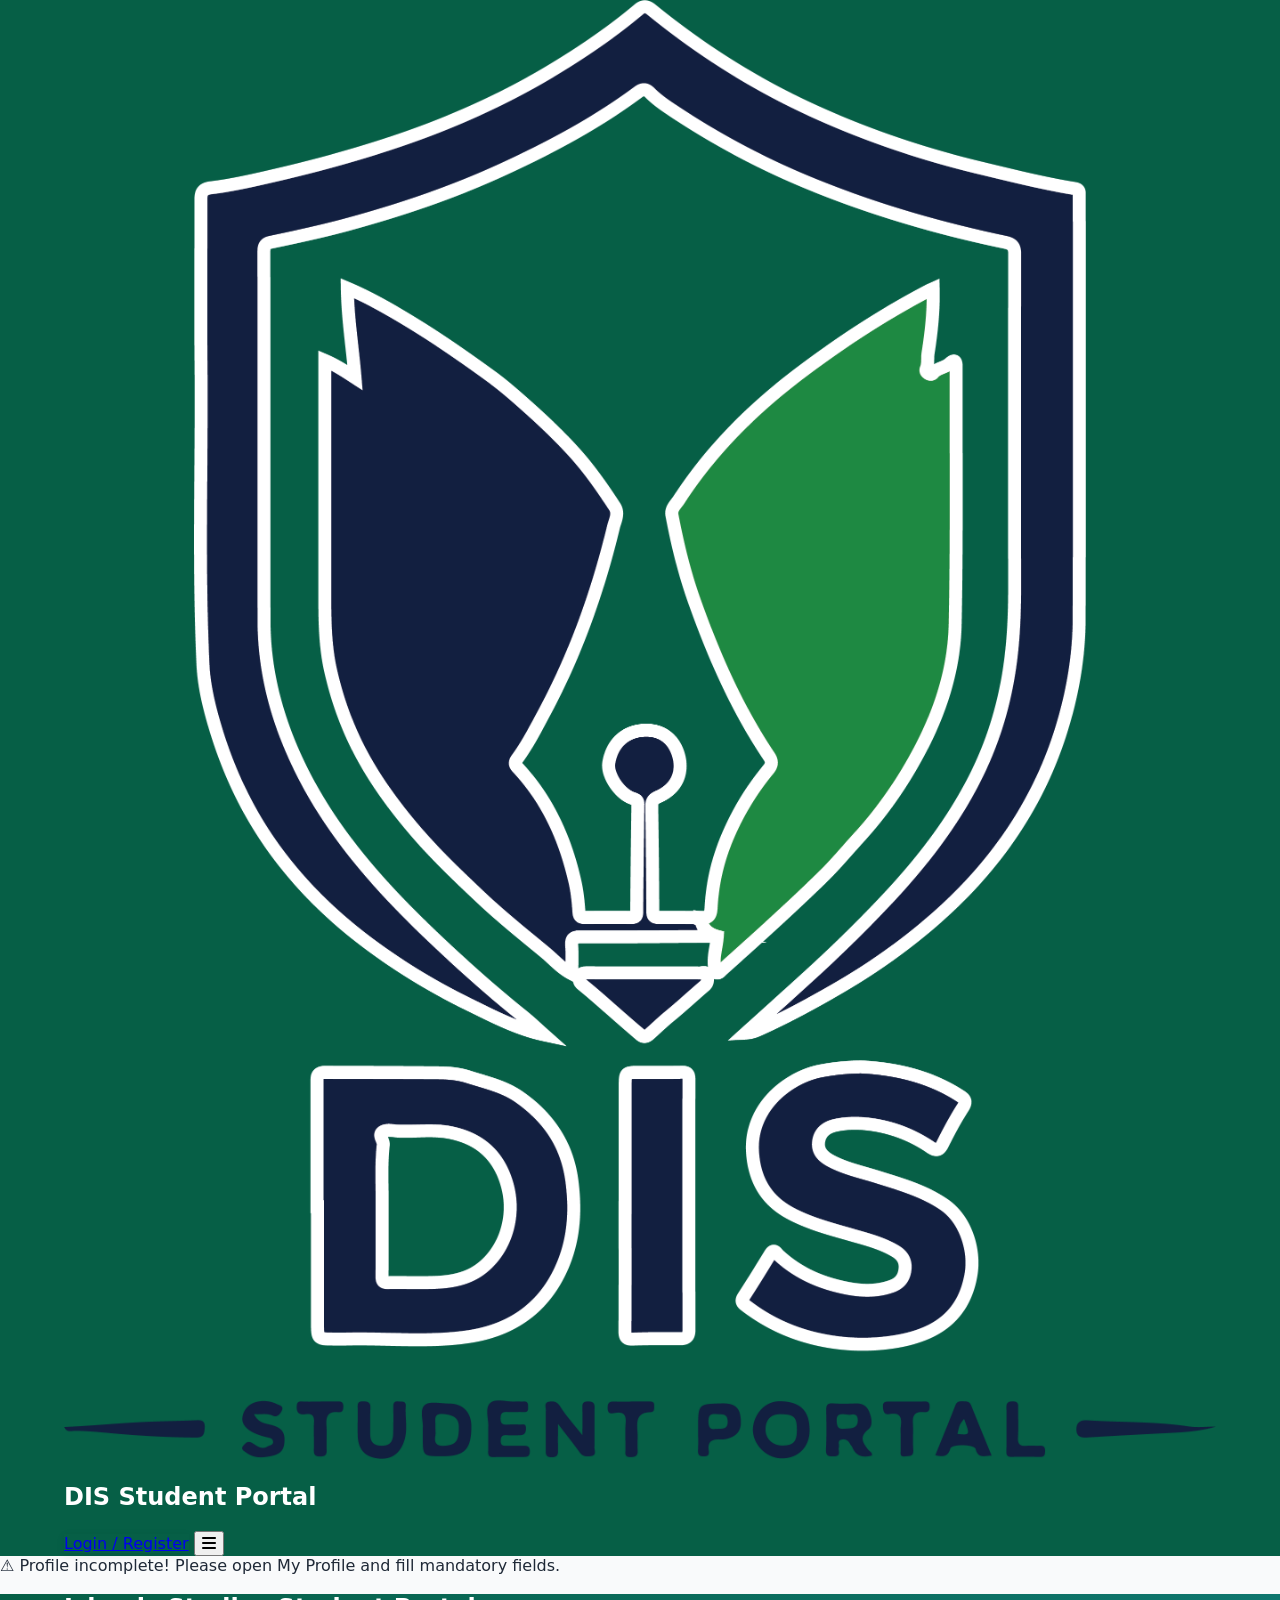
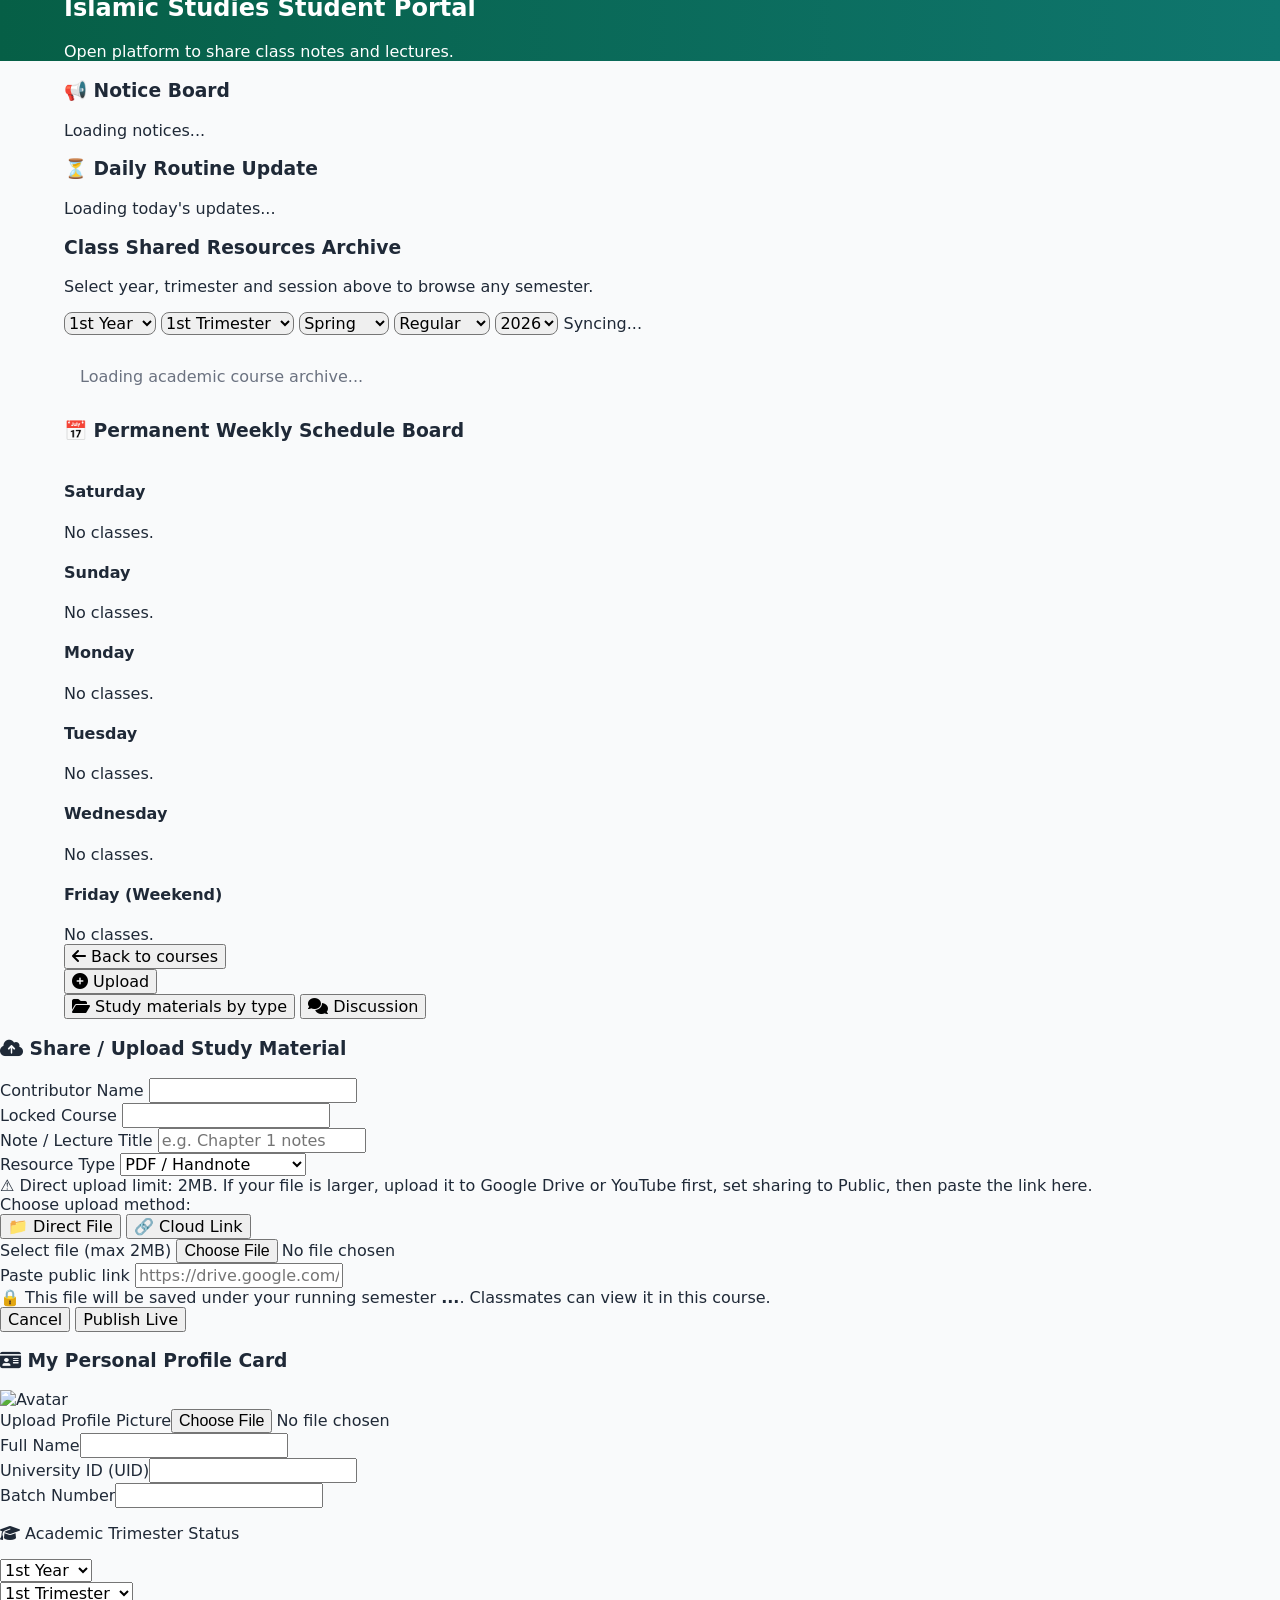
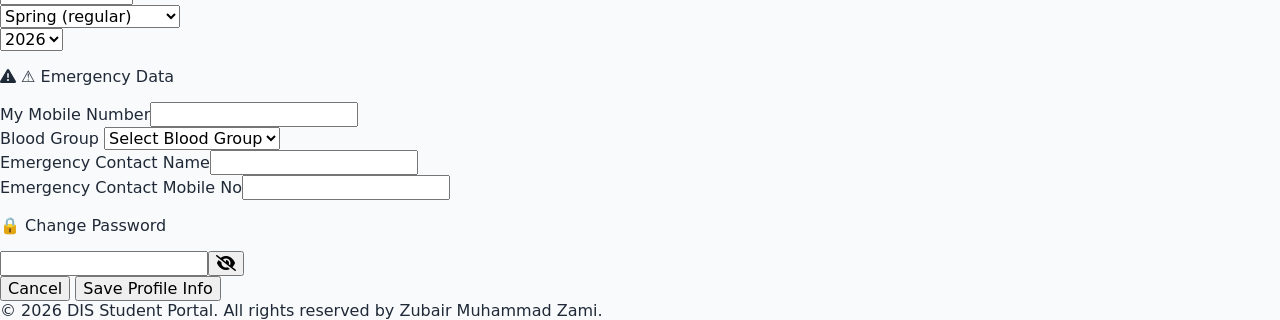
==== index.html @ 0c249948 "Fix: add reauthentication before password change — resolves auth/requires-recent-login error on prof" ====
﻿<!DOCTYPE html>
<html lang="en">

<head>
    <meta charset="UTF-8">
    <meta name="viewport" content="width=device-width, initial-scale=1.0">
    <!-- Preconnect to critical third-party origins for faster resource loading -->
    <link rel="preconnect" href="https://cdn.tailwindcss.com">
    <link rel="preconnect" href="https://cdnjs.cloudflare.com">
    <link rel="preconnect" href="https://cdn.jsdelivr.net">
    <link rel="preconnect" href="https://www.gstatic.com">
    <meta http-equiv="Content-Security-Policy"
        content="default-src 'self'; script-src 'self' 'unsafe-inline' 'unsafe-eval' https://cdn.tailwindcss.com https://cdnjs.cloudflare.com https://cdn.jsdelivr.net https://www.gstatic.com; style-src 'self' 'unsafe-inline' https://cdnjs.cloudflare.com https://cdn.jsdelivr.net; font-src 'self' https://cdnjs.cloudflare.com; img-src 'self' data: blob: https:; connect-src 'self' https: wss:; frame-src 'self' https:; frame-ancestors 'none'; object-src 'none'; base-uri 'self'; form-action 'self';">
    <meta http-equiv="X-Frame-Options" content="DENY">
    <title>Islamic Studies Student Portal</title>
    <script src="https://cdn.tailwindcss.com"></script>
    <link rel="stylesheet" href="https://cdnjs.cloudflare.com/ajax/libs/font-awesome/6.5.1/css/all.min.css">
    <link rel="stylesheet" href="assets/css/portal-ui.css">
    <link rel="stylesheet" href="assets/css/toast.css">
    <link rel="stylesheet" href="assets/css/ui-states.css">
    <style>
        /* Tailwind CDN ব্যর্থ হলেও মৌলিক ডিজাইন দৃশ্যমান থাকবে */
        body {
            margin: 0;
            font-family: system-ui, -apple-system, "Segoe UI", sans-serif;
            background: #f9fafb;
            color: #1f2937;
        }

        nav {
            background: #065f46;
            color: #fff;
        }

        .container {
            width: 100%;
            max-width: 72rem;
            margin-left: auto;
            margin-right: auto;
            padding-left: 1rem;
            padding-right: 1rem;
        }

        header {
            background: linear-gradient(to right, #065f46, #0f766e);
            color: #fff;
        }

        select,
        input,
        button {
            font: inherit;
        }

        #courseGrid>p {
            padding: 1rem;
            color: #6b7280;
        }

        #navMenuBtn.flex {
            display: flex;
            align-items: center;
            justify-content: center;
        }
    </style>
</head>

<body class="bg-gray-50 text-gray-800 font-sans invisible portal-page-enter" id="studentAppBody">

    <a href="#homeMainContent" class="skip-to-content">Skip to main content</a>
    <div class="portal-live-region" aria-live="polite" aria-atomic="true" id="ariaLiveRegion"></div>

    <nav class="portal-nav-root bg-emerald-800 text-white shadow-lg sticky top-0 z-50 transition-shadow duration-300">
        <div class="container mx-auto px-4 py-3 flex justify-between items-center gap-3">
            <div class="flex items-center space-x-3 gap-2 min-w-0">
                <img src="assets/img/logo.png" alt="University Logo" class="h-10 w-auto ml-2 shrink-0" loading="lazy">
                <h1 id="navTitle" class="text-lg sm:text-xl font-bold tracking-wide truncate">DIS Student Portal</h1>
            </div>
            <div class="flex items-center relative shrink-0">
                <a href="login.html" id="btnNavLogin"
                    class="portal-btn portal-btn-light bg-white text-emerald-800 px-4 py-2 rounded-lg font-semibold hover:bg-emerald-50 shadow text-sm">Login
                    / Register</a>
                <button type="button" id="navMenuBtn"
                    class="portal-menu-trigger portal-btn hidden h-11 w-11 items-center justify-center rounded-xl bg-emerald-900/90 hover:bg-emerald-950 border border-emerald-600 text-lg ml-0"
                    aria-label="Menu" aria-expanded="false" aria-controls="navMenuDropdown">
                    <i class="fa-solid fa-bars"></i>
                </button>
            </div>
        </div>
    </nav>

    <div id="navMenuBackdrop" class="portal-menu-backdrop" aria-hidden="true"></div>
    <div id="navMenuDropdown" class="portal-menu-panel bg-white text-gray-800 rounded-xl border border-gray-100"
        role="menu" aria-hidden="true">
        <div class="portal-menu-stagger">
            <div class="px-3 py-3 border-b border-gray-100 bg-gradient-to-b from-gray-50 to-white">
                <p id="lblNavMenuTitle" class="text-[10px] font-bold text-emerald-800 uppercase tracking-wide mb-2">Menu
                </p>
                <label id="lblNavLang"
                    class="text-[9px] font-bold text-gray-400 uppercase tracking-wide">Language</label>
                <select id="langSelector"
                    class="portal-field w-full mt-1 text-xs font-semibold border border-gray-200 rounded-lg p-2.5 text-emerald-900 bg-white outline-none cursor-pointer">
                    <option value="en">English</option>
                    <option value="bn">বাংলা</option>
                </select>
            </div>
            <div id="navAuthButtons" class="py-1"></div>
        </div>
    </div>

    <div id="bootErrorBanner"
        class="hidden bg-red-700 text-white font-bold p-3 text-center text-xs md:text-sm shadow-md z-[60] relative">
    </div>
    <div id="warningBanner"
        class="bg-red-600 text-white font-bold p-3 text-center hidden animate-bounce text-xs md:text-sm shadow-md">
        ⚠️ আপনার প্রোফাইলটি অসম্পূর্ণ! অনুগ্রহ করে 'My Profile' বাটনে ক্লিক করে তথ্য সম্পূর্ণ করুন।
    </div>

    <div id="homeMainContent">
        <header class="bg-gradient-to-r from-emerald-800 to-teal-700 text-white py-8 text-center shadow-inner">
            <div class="container mx-auto px-4">
                <h2 id="heroTitle" class="text-2xl md:text-3xl font-extrabold mb-2">Islamic Studies Student Portal</h2>
                <p id="heroSubtitle" class="text-emerald-100 text-sm max-w-xl mx-auto">Academic Hub</p>
            </div>
        </header>

        <main class="container mx-auto px-4 py-6 grid grid-cols-1 lg:grid-cols-3 gap-6">
            <div class="portal-card bg-white rounded-xl shadow-md p-5 border-t-4 border-emerald-600">
                <h3 id="lblNoticeBoard" class="text-lg font-bold text-gray-900 mb-3 flex items-center">📢 Notice Board
                </h3>
                <div id="noticeList" class="space-y-3 overflow-y-auto max-h-48 p-1">
                    <p class="text-xs text-gray-400">Loading notices...</p>
                </div>
            </div>
            <div class="portal-card lg:col-span-2 bg-white rounded-xl shadow-md p-5 border-t-4 border-amber-500">
                <h3 id="lblDailyRoutine" class="text-lg font-bold text-gray-900 mb-3 flex items-center">⏳ Daily Routine
                    Update</h3>
                <div id="dailyRoutineList" class="grid grid-cols-1 md:grid-cols-2 gap-3 overflow-y-auto max-h-48 p-1">
                    <p class="text-xs text-gray-400">Loading today's updates...</p>
                </div>
            </div>
        </main>

        <section class="container mx-auto px-4 pb-12">
            <div class="portal-card bg-white rounded-xl shadow-md p-6 border-t-4 border-indigo-600">
                <div
                    class="flex flex-col lg:flex-row justify-between items-start lg:items-center mb-6 pb-4 border-b border-gray-200 gap-4">
                    <div>
                        <h3 id="lblCourses" class="text-2xl font-bold text-emerald-800 mb-0.5">Academic Resources
                            Directory</h3>
                        <p class="text-xs text-gray-500 font-medium" id="lblSubTitleCourses">সব সেমিস্টারের ফাইল দেখার
                            উম্মুক্ত আর্কাইভ (আপলোড শুধুমাত্র নিজের সেমিস্টারে লকিং)।</p>
                    </div>

                    <div class="flex flex-wrap items-center gap-2 w-full lg:w-auto text-xs font-semibold">
                        <select id="filterYear"
                            class="bg-gray-50 border border-gray-300 text-emerald-800 p-2 rounded-lg outline-none">
                            <option value="1st Year">1st Year</option>
                            <option value="2nd Year">2nd Year</option>
                            <option value="3rd Year">3rd Year</option>
                            <option value="4th Year">4th Year</option>
                        </select>
                        <select id="filterTermNum"
                            class="bg-gray-50 border border-gray-300 text-emerald-800 p-2 rounded-lg outline-none">
                            <option value="1st Trimester">1st Trimester</option>
                            <option value="2nd Trimester">2nd Trimester</option>
                            <option value="3rd Trimester">3rd Trimester</option>
                        </select>
                        <select id="filterSeason"
                            class="bg-gray-50 border border-gray-300 text-emerald-800 p-2 rounded-lg outline-none"
                            title="Session">
                            <option value="Spring">Spring</option>
                            <option value="Summer">Summer</option>
                            <option value="Fall">Fall</option>
                        </select>
                        <select id="filterProgram"
                            class="bg-gray-50 border border-gray-300 text-emerald-800 p-2 rounded-lg outline-none"
                            title="Regular / Weekend">
                            <option value="regular">Regular</option>
                            <option value="weekend">Weekend</option>
                        </select>
                        <select id="filterSessionYear"
                            class="bg-gray-50 border border-gray-300 text-emerald-800 p-2 rounded-lg outline-none"
                            title="Calendar year">
                            <option value="2026">2026</option>
                            <option value="2027">2027</option>
                            <option value="2028">2028</option>
                            <option value="2029">2029</option>
                            <option value="2030">2030</option>
                        </select>
                        <span id="displayStudentCurrentSem"
                            class="bg-indigo-50 text-indigo-800 font-bold px-3 py-2 rounded-lg border border-indigo-200 shrink-0">Syncing...</span>
                    </div>
                </div>

                <div id="courseGrid" class="portal-stagger-grid grid grid-cols-1 md:grid-cols-2 lg:grid-cols-3 gap-4">
                    <p class="text-xs text-gray-400 p-2">Loading academic course archive...</p>
                </div>
            </div>
        </section>

        <section class="container mx-auto px-4 pb-6" id="attendanceSummarySection">
            <div id="attendanceSummaryContainer"></div>
        </section>

        <section class="container mx-auto px-4 pb-12">
            <div class="portal-card bg-white rounded-xl shadow-md p-6 border-t-4 border-teal-600">
                <div class="border-b pb-3 mb-6">
                    <h3 id="lblPermanentRoutine" class="text-xl font-bold text-emerald-800">📅 Permanent Weekly Schedule
                        Board</h3>
                </div>
                <div class="grid grid-cols-1 md:grid-cols-2 lg:grid-cols-3 gap-6" id="weeklyRoutineGrid">
                    <div class="bg-slate-50 rounded-xl p-4 border border-slate-200 flex flex-col min-h-0">
                        <h4 class="font-bold text-sm bg-emerald-700 text-white px-3 py-1.5 rounded-lg mb-3 shrink-0"
                            id="dayLabel-Saturday">Saturday</h4>
                        <div id="day-Saturday"
                            class="space-y-2 text-xs text-gray-500 flex-1 min-h-0 max-h-[28rem] overflow-y-auto pr-1">No
                            classes.</div>
                    </div>
                    <div class="bg-slate-50 rounded-xl p-4 border border-slate-200 flex flex-col min-h-0">
                        <h4 class="font-bold text-sm bg-emerald-700 text-white px-3 py-1.5 rounded-lg mb-3 shrink-0"
                            id="dayLabel-Sunday">Sunday</h4>
                        <div id="day-Sunday"
                            class="space-y-2 text-xs text-gray-500 flex-1 min-h-0 max-h-[28rem] overflow-y-auto pr-1">No
                            classes.</div>
                    </div>
                    <div class="bg-slate-50 rounded-xl p-4 border border-slate-200 flex flex-col min-h-0">
                        <h4 class="font-bold text-sm bg-emerald-700 text-white px-3 py-1.5 rounded-lg mb-3 shrink-0"
                            id="dayLabel-Monday">Monday</h4>
                        <div id="day-Monday"
                            class="space-y-2 text-xs text-gray-500 flex-1 min-h-0 max-h-[28rem] overflow-y-auto pr-1">No
                            classes.</div>
                    </div>
                    <div class="bg-slate-50 rounded-xl p-4 border border-slate-200 flex flex-col min-h-0">
                        <h4 class="font-bold text-sm bg-emerald-700 text-white px-3 py-1.5 rounded-lg mb-3 shrink-0"
                            id="dayLabel-Tuesday">Tuesday</h4>
                        <div id="day-Tuesday"
                            class="space-y-2 text-xs text-gray-500 flex-1 min-h-0 max-h-[28rem] overflow-y-auto pr-1">No
                            classes.</div>
                    </div>
                    <div class="bg-slate-50 rounded-xl p-4 border border-slate-200 flex flex-col min-h-0">
                        <h4 class="font-bold text-sm bg-emerald-700 text-white px-3 py-1.5 rounded-lg mb-3 shrink-0"
                            id="dayLabel-Wednesday">Wednesday</h4>
                        <div id="day-Wednesday"
                            class="space-y-2 text-xs text-gray-500 flex-1 min-h-0 max-h-[28rem] overflow-y-auto pr-1">No
                            classes.</div>
                    </div>
                    <div class="bg-slate-50 rounded-xl p-4 border border-slate-200 flex flex-col min-h-0">
                        <h4 class="font-bold text-sm bg-rose-700 text-white px-3 py-1.5 rounded-lg mb-3 shrink-0"
                            id="dayLabel-Friday">Friday</h4>
                        <div id="day-Friday"
                            class="space-y-2 text-xs text-gray-500 flex-1 min-h-0 max-h-[28rem] overflow-y-auto pr-1">No
                            classes.</div>
                    </div>
                </div>
            </div>
        </section>
    </div>

    <div id="courseDetailView" class="hidden pb-12 bg-gray-50 min-h-[60vh]">
        <div class="container mx-auto px-4 pt-5">
            <button type="button" id="courseDetailBack"
                class="portal-btn inline-flex items-center gap-2 text-sm font-bold text-emerald-800 hover:text-emerald-600 mb-4 px-2 py-1 rounded-lg hover:bg-emerald-50">
                <i class="fa-solid fa-arrow-left"></i> <span id="courseDetailBackLbl">Back to courses</span>
            </button>
            <div class="grid grid-cols-1 lg:grid-cols-12 gap-6">
                <aside class="lg:col-span-4 space-y-3">
                    <div id="courseDetailMeta"
                        class="bg-white rounded-xl shadow-md p-5 border-t-4 border-indigo-600 text-sm"></div>
                    <button type="button" id="courseDetailUpload"
                        class="portal-btn w-full bg-indigo-600 hover:bg-indigo-700 text-white text-xs font-bold py-2.5 rounded-lg shadow flex items-center justify-center gap-2">
                        <i class="fa-solid fa-plus-circle"></i> <span id="courseDetailUploadLbl">Add Note / Link</span>
                    </button>
                </aside>
                <div class="lg:col-span-8">
                    <div class="flex border-b border-gray-200 mb-3 gap-1" id="courseDetailTabBar">
                        <button type="button" data-tab="resources" id="courseDetailTabResources"
                            class="course-detail-tab px-3 py-1.5 text-xs font-bold rounded-t-lg border border-b-0 border-emerald-300 bg-emerald-50 text-emerald-800">
                            <i class="fa-solid fa-folder-open mr-1"></i> <span id="courseDetailResourcesTitle">Shared
                                materials</span>
                        </button>
                        <button type="button" data-tab="forum" id="courseDetailTabForum"
                            class="course-detail-tab px-3 py-1.5 text-xs font-bold rounded-t-lg border border-b-0 border-transparent text-gray-500 hover:text-indigo-700 hover:bg-indigo-50">
                            <i class="fa-solid fa-comments mr-1"></i> <span
                                id="courseDetailForumTitle">Discussion</span>
                        </button>
                    </div>
                    <div id="courseDetailResources" class="space-y-4"></div>
                    <div id="courseDetailForum" class="hidden"></div>
                </div>
            </div>
        </div>
    </div>

    <div id="shareModal"
        class="portal-modal-backdrop fixed inset-0 bg-black/60 hidden items-center justify-center p-4 z-50 backdrop-blur-sm">
        <div class="portal-modal-panel bg-white rounded-2xl shadow-2xl max-w-md w-full p-6 relative">
            <h3 id="sm_title" class="text-lg font-bold text-indigo-900 mb-4 border-b pb-2 flex items-center"><i
                    class="fa-solid fa-cloud-arrow-up mr-2"></i> Share / Upload Study Material</h3>

            <form id="resourceShareForm" class="space-y-3 text-xs" data-edit-id="">
                <div>
                    <label id="sm_name" class="block font-semibold text-gray-600 mb-1">Contributor Name</label>
                    <input type="text" id="shareAuthor" required readonly
                        class="w-full p-2 border rounded bg-gray-100 text-gray-700 cursor-not-allowed">
                </div>
                <div>
                    <label id="sm_locked_course" class="block font-semibold text-gray-600 mb-1">Locked Course</label>
                    <input type="text" id="lockedCourseDisplay" readonly
                        class="w-full p-2 border rounded bg-indigo-50 text-indigo-900 font-bold cursor-not-allowed">
                </div>
                <div>
                    <label id="sm_topic" class="block font-semibold text-gray-600 mb-1">Note / Lecture Title</label>
                    <input type="text" id="shareTitle" required class="w-full p-2 border rounded"
                        placeholder="e.g. Chapter 1 notes">
                </div>
                <div>
                    <label id="sm_type" class="block font-semibold text-gray-600 mb-1">Resource Type</label>
                    <select id="shareType" required class="w-full p-2 border rounded bg-white">
                        <option value="PDF/Handnote">PDF / Handnote</option>
                        <option value="Video Lecture">Video / YouTube Link</option>
                        <option value="Audio/Voice">Audio / Voice Clip</option>
                        <option value="Image/Document">Image / Document</option>
                    </select>
                </div>

                <div id="uploadSizeNotice"
                    class="bg-amber-50 border border-amber-300 text-amber-900 text-[10px] p-2.5 rounded-lg leading-relaxed font-medium">
                    ⚠️ Direct upload limit: 2MB. If your file is larger, upload it to Google Drive or YouTube first, set
                    sharing to Public, then paste the link here.</div>

                <div class="bg-slate-50 p-3 rounded-xl border border-dashed border-slate-300 space-y-2">
                    <label id="lblUploadMethod" class="block font-bold text-gray-700 mb-1">Choose upload method:</label>
                    <div class="grid grid-cols-2 gap-2 mb-2">
                        <button type="button" onclick="switchUploadMethod('file')" id="methodFileBtn"
                            class="portal-btn py-2 text-center text-[11px] font-bold rounded-lg bg-indigo-100 text-indigo-800 border border-indigo-300 w-full">📁
                            Direct File</button>
                        <button type="button" onclick="switchUploadMethod('link')" id="methodLinkBtn"
                            class="portal-btn py-2 text-center text-[11px] font-bold rounded-lg bg-gray-100 text-gray-600 border border-gray-300 w-full">🔗
                            Cloud Link</button>
                    </div>

                    <div id="uploadFileSection">
                        <label id="lblSelectFileText" class="block text-[10px] text-gray-500 font-semibold mb-1">Select
                            file (max 2MB)</label>
                        <input type="file" id="shareFileField" accept="image/*,application/pdf,audio/*"
                            class="w-full text-xs text-gray-500 file:mr-2 file:py-1 file:px-2 file:rounded file:border-0 file:text-xs file:font-semibold file:bg-indigo-100 file:text-indigo-800 hover:file:bg-indigo-200 cursor-pointer">
                    </div>

                    <div id="uploadLinkSection" class="hidden">
                        <label id="lblLinkUrlText" class="block text-[10px] text-gray-500 font-semibold mb-1">Paste
                            public link</label>
                        <input type="url" id="shareUrl"
                            class="w-full p-2 border border-indigo-300 rounded text-blue-600 font-mono"
                            placeholder="https://drive.google.com/...">
                    </div>
                </div>

                <div id="lockSemNotice"
                    class="bg-indigo-50 p-2.5 rounded-lg text-indigo-900 font-medium text-[11px] border border-indigo-200 leading-relaxed">
                    <span id="lockSemNoticeBefore">🔒 This file will be saved under your running semester</span> <b
                        id="lockedSemLabel">...</b><span id="lockSemNoticeAfter">. Classmates can view it in this
                        course.</span>
                </div>

                <div class="flex justify-end space-x-2 pt-2 border-t">
                    <button type="button" onclick="closeShareModal()"
                        class="portal-btn px-4 py-2 bg-gray-200 hover:bg-gray-300 rounded-lg font-semibold"
                        id="sm_cancel">Cancel</button>
                    <button type="submit"
                        class="portal-btn px-4 py-2 bg-indigo-600 hover:bg-indigo-700 text-white rounded-lg font-semibold"
                        id="sm_submit">Publish Live</button>
                </div>
            </form>
        </div>
    </div>

    <div id="profileModal"
        class="portal-modal-backdrop fixed inset-0 bg-black/60 hidden items-center justify-center p-4 z-50 backdrop-blur-sm">
        <div
            class="portal-modal-panel bg-white rounded-2xl shadow-2xl max-w-md w-full p-6 relative max-h-[90vh] overflow-y-auto">
            <h3 id="m_title" class="text-lg font-bold text-emerald-800 mb-4 border-b pb-2 flex items-center"><i
                    class="fa-solid fa-id-card mr-2"></i> My Personal Profile Card</h3>
            <form id="profileEditForm" class="space-y-3 text-xs">
                <div class="flex items-center space-x-4 bg-slate-50 p-2.5 rounded-xl border border-dashed">
                    <img id="avatarPreview" src="https://cdn-icons-png.flaticon.com/512/3135/3135715.png" loading="lazy"
                        class="h-16 w-16 rounded-full object-cover border-2 border-emerald-700 shadow-sm" alt="Avatar">
                    <div><label id="m_pic" class="block font-semibold text-gray-700 mb-1">Upload Profile
                            Picture</label><input type="file" id="profilePicFile" accept="image/*"
                            class="w-full text-xs text-gray-500"></div>
                </div>
                <div class="grid grid-cols-2 gap-2">
                    <div class="col-span-2"><label id="m_name" class="block font-semibold text-gray-600 mb-0.5">Full
                            Name</label><input type="text" id="editProfileName" required
                            class="w-full p-2 border rounded text-gray-700"></div>
                    <div><label id="m_uid" class="block font-semibold text-gray-600 mb-0.5">University ID
                            (UID)</label><input type="text" id="editProfileUID" required
                            class="w-full p-2 border rounded text-gray-700"></div>
                    <div><label id="m_batch" class="block font-semibold text-gray-600 mb-0.5">Batch Number</label><input
                            type="text" id="editProfileBatch" required class="w-full p-2 border rounded text-gray-700">
                    </div>
                </div>
                <div class="bg-slate-100 p-3 rounded-xl border space-y-2">
                    <p id="m_academic_title" class="font-bold text-slate-700 text-[11px]"><i
                            class="fa-solid fa-graduation-cap mr-1"></i> Academic Session Status</p>
                    <div class="grid grid-cols-2 gap-2">
                        <div>
                            <select id="editProfileYear" required
                                class="w-full p-1.5 border rounded bg-white text-gray-700">
                                <option value="1st Year">1st Year</option>
                                <option value="2nd Year">2nd Year</option>
                                <option value="3rd Year">3rd Year</option>
                                <option value="4th Year">4th Year</option>
                            </select>
                        </div>
                        <div>
                            <select id="editProfileTermNum" required
                                class="w-full p-1.5 border rounded bg-white text-gray-700">
                                <option value="1st Trimester">1st Trimester</option>
                                <option value="2nd Trimester">2nd Trimester</option>
                                <option value="3rd Trimester">3rd Trimester</option>
                            </select>
                        </div>
                        <div>
                            <select id="editProfileTerm" required
                                class="w-full p-1.5 border rounded bg-white text-gray-700">
                                <option value="Spring (regular)">Spring (regular)</option>
                                <option value="Summer (regular)">Summer (regular)</option>
                                <option value="Fall (regular)">Fall (regular)</option>
                                <option value="Spring (weekend)">Spring (weekend)</option>
                                <option value="Summer (weekend)">Summer (weekend)</option>
                                <option value="Fall (weekend)">Fall (weekend)</option>
                            </select>
                        </div>
                        <div>
                            <select id="editProfileSessionYear" required
                                class="w-full p-1.5 border rounded bg-white text-gray-700">
                                <option value="2026">2026</option>
                                <option value="2027">2027</option>
                                <option value="2028">2028</option>
                                <option value="2029">2029</option>
                                <option value="2030">2030</option>
                            </select>
                        </div>
                    </div>
                </div>
                <div class="bg-amber-50/50 p-3 rounded-xl border border-amber-200 space-y-2.5">
                    <p id="m_emg_title" class="font-bold text-amber-800 text-[11px]">⚠️ Emergency Data</p>
                    <div><label id="m_phone" class="block font-semibold text-gray-700 mb-0.5">My Mobile
                            Number</label><input type="tel" id="editProfilePhone" required
                            class="w-full p-2 border border-gray-300 rounded"></div>
                    <div>
                        <label id="lblBloodGroup" class="block font-semibold text-gray-700 mb-0.5">Blood Group</label>
                        <select id="editProfileBlood" required
                            class="w-full p-2 border border-gray-300 rounded bg-white">
                            <option value="">Select Blood Group</option>
                            <option value="A+">A+</option>
                            <option value="A-">A-</option>
                            <option value="B+">B+</option>
                            <option value="B-">B-</option>
                            <option value="O+">O+</option>
                            <option value="O-">O-</option>
                            <option value="AB+">AB+</option>
                            <option value="AB-">AB-</option>
                        </select>
                    </div>
                    <div><label id="lblEmgName" class="block font-semibold text-gray-700 mb-0.5">Emergency Contact
                            Name</label><input type="text" id="editProfileEmergencyName" required
                            class="w-full p-2 border border-gray-300 rounded"></div>
                    <div><label id="lblEmgPhone" class="block font-semibold text-gray-700 mb-0.5">Emergency Contact
                            Mobile No</label><input type="tel" id="editProfileEmergencyPhone" required
                            class="w-full p-2 border border-gray-300 rounded"></div>
                </div>
                <div class="bg-blue-50/50 p-3 rounded-xl border border-blue-200 space-y-2">
                    <p id="m_pass_title" class="font-bold text-blue-800 text-[11px]">🔒 Change Password</p>
                    <div class="relative"><input type="password" id="newProfilePassword"
                            class="w-full p-2 border border-gray-300 rounded pr-10"><button type="button"
                            onclick="toggleProfilePassword()"
                            class="absolute right-3 top-1/2 -translate-y-1/2 text-gray-400"
                            aria-label="Toggle password visibility"><i id="eyeIconProfile"
                                class="fa-solid fa-eye-slash"></i></button></div>
                </div>
                <div class="flex justify-end space-x-2 pt-2 border-t">
                    <button type="button" id="btnCancelProfile" onclick="closeProfileModal()"
                        class="portal-btn px-4 py-2 bg-gray-200 hover:bg-gray-300 rounded-lg font-semibold">Cancel</button>
                    <button type="submit" id="btnSaveProfileText"
                        class="portal-btn px-4 py-2 bg-emerald-700 hover:bg-emerald-800 text-white rounded-lg font-semibold">Save
                        Profile Info</button>
                </div>
            </form>
        </div>
    </div>

    <!-- ========== NON-MODULE BOOT SCRIPT ========== -->
    <!-- Provides window globals for inline onclick handlers and boot-time i18n.
         i18n.js (module, deferred) will overwrite window.portalTranslations, window.portalT, window.getPortalLang
         with identical data — no behavioural change. -->
    <script>
        window.currentActiveMethod = "file";
        window._pendingUploadFile = null;
        window._base64UploadedFileString = "";

        function switchUploadMethod(method) {
            window.currentActiveMethod = method;
            var fBtn = document.getElementById('methodFileBtn');
            var lBtn = document.getElementById('methodLinkBtn');
            var fSec = document.getElementById('uploadFileSection');
            var lSec = document.getElementById('uploadLinkSection');

            if (method === 'file') {
                fBtn.className = "portal-btn py-2 text-center text-[11px] font-bold rounded-lg bg-indigo-100 text-indigo-800 border border-indigo-300 w-full";
                lBtn.className = "portal-btn py-2 text-center text-[11px] font-bold rounded-lg bg-gray-100 text-gray-600 border border-gray-300 w-full";
                fSec.classList.remove('hidden'); lSec.classList.add('hidden');
            } else {
                lBtn.className = "portal-btn py-2 text-center text-[11px] font-bold rounded-lg bg-indigo-100 text-indigo-800 border border-indigo-300 w-full";
                fBtn.className = "portal-btn py-2 text-center text-[11px] font-bold rounded-lg bg-gray-100 text-gray-600 border border-gray-300 w-full";
                lSec.classList.remove('hidden'); fSec.classList.add('hidden');
            }
        }
        window.switchUploadMethod = switchUploadMethod;

        var translations = {
            en: {
                navTitle: "DIS Student Portal", btnNavLogin: "Login / Register", btnMyProfile: "My Profile", btnLogout: "Logout",
                warningBanner: "⚠️ Profile incomplete! Please open My Profile and fill mandatory fields.",
                heroTitle: "Islamic Studies Student Portal", heroSubtitle: "Open platform to share class notes and lectures.",
                lblNoticeBoard: "📢 Notice Board", lblDailyRoutine: "⏳ Daily Routine Update", lblPermanentRoutine: "📅 Permanent Weekly Schedule Board",
                lblCourses: "Class Shared Resources Archive", lblSubTitleCourses: "Select year, trimester and session above to browse any semester.",
                sat: "Saturday", sun: "Sunday", mon: "Monday", tue: "Tuesday", wed: "Wednesday", fri: "Friday", friWeekend: "Weekend",
                noCourses: "No live courses mapped for this semester yet (admin panel).", noSharedFiles: "No shared files yet.", activeCourse: "Active Course", faculty: "Faculty",
                btnAddResource: "Upload", btnViewMaterials: "View materials", resourceCount: "shared items", sharedAcrossSemesters: "Same course in other semesters shares these files.",
                courseDetailResourcesTitle: "Study materials by type", courseDetailBack: "Back to courses", lblNavLang: "Language", lblNavMenuTitle: "Account & settings",
                loginToUpload: "Login to upload", uploadOwnSemOnly: "Upload only in your running semester",
                m_title: "My Personal Profile Card", m_pic: "Upload Profile Picture", m_name: "Full Name", m_uid: "University ID (UID)", m_batch: "Batch Number",
                m_academic_title: "Academic Trimester Status", m_emg_title: "⚠️ Emergency Data", m_phone: "My Mobile Number", m_emg_name: "Emergency Contact Name",
                m_emg_phone: "Emergency Contact Mobile", m_pass_title: "🔒 Change Password (optional)", m_pass_ph: "Min. 6 characters",
                m_blood: "Blood Group", m_blood_select: "Select Blood Group",
                btnCancelProfile: "Cancel", btnSaveProfileText: "Save Profile",
                sm_title: "Share Study Material", sm_name: "Contributor Name", sm_locked_course: "Locked Course", sm_topic: "Note / Lecture Title", sm_type: "Resource Type",
                sm_topic_ph: "e.g. Chapter 1 — Introduction notes", sm_cancel: "Cancel", sm_submit: "Publish Live",
                lblUploadMethod: "Choose upload method:", methodFile: "📁 Direct File", methodLink: "🔗 Cloud Link",
                lblSelectFile: "Select file (max 2MB)", lblLinkUrl: "Paste public link (must be Public)", shareUrl_ph: "https://drive.google.com/... (Public)",
                uploadSizeWarn: "⚠️ Direct upload limit: 2MB. If your file is larger, upload it to Google Drive or YouTube first, set sharing to Public, then paste the link here.",
                alertFileSizeAuto: "🔴 This file is over 2MB! Switched to Cloud Link mode. Upload to Drive/YouTube, set the link to Public, then paste it below.",
                lockSemBefore: "🔒 This file will be saved under your running semester", lockSemAfter: ". Classmates can view it in this course. You cannot upload to other semesters.",
                typePdf: "PDF / Handnote", typeVideo: "Video / YouTube Link", typeAudio: "Audio / Voice", typeImage: "Image / Document",
                alertLoginUpload: "Please login first to upload.", alertSemLock: "🔒 Locked! You can only upload in your own running semester.",
                alertFileSize: "🔴 File exceeds 2MB! Upload to Drive/YouTube and paste a public link.", alertPickFile: "Select a file under 2MB.", alertPasteLink: "Paste a link.", alertPublished: "Resource published successfully!",
                alertProfileSaved: "Profile saved!", alertProfileRequired: "Emergency info and blood group are required!", alertPassMin: "Password must be at least 6 characters.",
                genderMale: "Male Section", genderFemale: "Female Section", genderCombined: "Combined Section", noClasses: "No classes.", loadFail: "Failed to load courses. Refresh the page.",
                displaySemSync: "Syncing...", byAuthor: "By:", profileIncomplete: "Profile incomplete!", loadingCourses: "Loading courses...",
                btnView: "View", btnEdit: "Edit", btnDelete: "Delete", btnViewFile: "Open file",
                confirmDeleteResource: "Delete this uploaded resource permanently?", alertResourceDeleted: "Resource deleted.",
                sm_edit_title: "Edit Study Material", sm_save: "Save changes", alertResourceUpdated: "Resource updated successfully!", alertUploading: "Uploading file, please wait...",
                alertNotOwner: "You can only edit or delete resources you uploaded.",
                fileLinkMissing: "File link missing — please upload again.",
                alertInvalidFileUrl: "Upload failed: no valid file URL. Check Supabase config (anon key) and public bucket.",
                alertOpenFileFailed: "Could not open file. Delete and upload again, or check Supabase Storage bucket."
            },
            bn: {
                navTitle: "ডিআইএস স্টুডেন্ট পোর্টাল", btnNavLogin: "লগইন / রেজিস্টার", btnMyProfile: "আমার প্রোফাইল", btnLogout: "লগআউট",
                warningBanner: "⚠️ আপনার প্রোফাইল অসম্পূর্ণ! অনুগ্রহ করে 'আমার প্রোফাইল' বাটনে ক্লিক করে তথ্য পূরণ করুন।",
                heroTitle: "ইসলামিক স্টাডিজ স্টুডেন্ট পোর্টাল", heroSubtitle: "সহপাঠীদের মাঝে ক্লাস নোট ও লেকচার শেয়ার করার উন্মুক্ত প্ল্যাটফর্ম।",
                lblNoticeBoard: "📢 নোটিশ বোর্ড", lblDailyRoutine: "⏳ আজকের সাময়িক রুটিন", lblPermanentRoutine: "📅 স্থায়ী সাপ্তাহিক রুটিন বোর্ড",
                lblCourses: "ক্লাস শেয়ারড রিসোর্স আর্কাইভ", lblSubTitleCourses: "উপরের বছর, ট্রাইমেস্টার ও সেশন সিলেক্ট করে যেকোনো সেমিস্টারের ফাইল দেখুন।",
                sat: "শনিবার", sun: "রবিবার", mon: "সোমবার", tue: "মঙ্গলবার", wed: "বুধবার", fri: "শুক্রবার", friWeekend: "উইকেন্ড",
                noCourses: "এই সেমিস্টারে এখনো কোনো কোর্স ম্যাপ করা হয়নি (অ্যাডমিন প্যানেল)।", noSharedFiles: "এখনো কোনো শেয়ার নেই।", activeCourse: "সক্রিয় কোর্স", faculty: "শিক্ষক",
                btnAddResource: "আপলোড", btnViewMaterials: "মেটেরিয়াল দেখুন", resourceCount: "টি শেয়ার", sharedAcrossSemesters: "একই কোর্স অন্য সেমিস্টার/বছরে থাকলেও একই ফাইল দেখা যাবে।",
                courseDetailResourcesTitle: "ধরন অনুযায়ী রিসোর্স", courseDetailBack: "কোর্স তালিকায় ফিরুন", lblNavLang: "ভাষা", lblNavMenuTitle: "অ্যাকাউন্ট ও সেটিংস",
                loginToUpload: "আপলোডের জন্য লগইন করুন", uploadOwnSemOnly: "শুধু আপনার রানিং সেমিস্টারে আপলোড",
                m_title: "আমার প্রোফাইল", m_pic: "প্রোফাইল ছবি (ঐচ্ছিক)", m_name: "পূর্ণ নাম", m_uid: "ইউনিভার্সিটি আইডি", m_batch: "ব্যাচ নম্বর",
                m_academic_title: "একাডেমিক সেশন (বর্ষ / ট্রাইমেস্টার / সেশন / সাল)", m_emg_title: "⚠️ জরুরি তথ্য", m_phone: "আমার মোবাইল",
                m_emg_name: "জরুরি যোগাযোগের নাম", m_emg_phone: "জরুরি মোবাইল নম্বর", m_pass_title: "🔒 পাসওয়ার্ড (ঐচ্ছিক)", m_pass_ph: "কমপক্ষে ৬ অক্ষর",
                m_blood: "রক্তের গ্রুপ", m_blood_select: "রক্তের গ্রুপ সিলেক্ট করুন",
                btnCancelProfile: "বাতিল", btnSaveProfileText: "প্রোফাইল সেভ",
                sm_title: "স্টাডি মেটেরিয়াল আপলোড", sm_name: "আপনার নাম", sm_locked_course: "লক করা কোর্স", sm_topic: "নোট / লেকচারের শিরোনাম", sm_type: "রিসোর্সের ধরণ",
                sm_topic_ph: "যেমন: ১ম পরিচ্ছেদ — ভূমিকা", sm_cancel: "বাতিল", sm_submit: "প্রকাশ করুন",
                lblUploadMethod: "আপলোড পদ্ধতি সিলেক্ট করুন:", methodFile: "📁 সরাসরি ফাইল", methodLink: "🔗 ক্লাউড লিংক",
                lblSelectFile: "ফাইল সিলেক্ট (সর্বোচ্চ ২ এমবি)", lblLinkUrl: "পাবলিক লিংক পেস্ট করুন (অবশ্যই Public)", shareUrl_ph: "https://drive.google.com/... (Public)",
                uploadSizeWarn: "⚠️ সরাসরি আপলোড সীমা: ২ এমবি। ফাইল বড় হলে আগে Google Drive বা YouTube-এ আপলোড করুন, শেয়ারিং Public করুন, তারপর লিংক এখানে দিন।",
                alertFileSizeAuto: "🔴 ফাইল ২ এমবি-র বেশি! স্বয়ংক্রিয়ভাবে লিংক মোডে নেওয়া হয়েছে। Drive/YouTube-এ আপলোড করে Public লিংক পেস্ট করুন।",
                lockSemBefore: "🔒 এই ফাইলটি আপনার রানিং সেমিস্টার", lockSemAfter: " এ সংরক্ষিত হবে। সহপাঠীরা এই কোর্সে দেখতে পারবে। অন্য সেমিস্টারে আপলোড করা যাবে না।",
                typePdf: "পিডিএফ / হ্যান্ডনোট", typeVideo: "ভিডিও / ইউটিউব", typeAudio: "অডিও / ভয়েস", typeImage: "ছবি / ডকুমেন্ট",
                alertLoginUpload: "আপলোড করতে প্রথমে লগইন করুন।", alertSemLock: "🔴 লক! শুধু আপনার নিজের রানিং সেমিস্টারে আপলোড করা যাবে।",
                alertFileSize: "🔴 ফাইল ২ এমবি-র বেশি! ড্রাইভ/ইউটিউবে আপলোড করে পাবলিক লিংক দিন।", alertPickFile: "২ এমবি-র নিচে একটি ফাইল সিলেক্ট করুন।", alertPasteLink: "লিংক পেস্ট করুন।", alertPublished: "রিসোর্স সফলভাবে প্রকাশিত!",
                alertProfileSaved: "প্রোফাইল সেভ হয়েছে!", alertProfileRequired: "জরুরি তথ্য ও রক্তের গ্রুপ পূরণ বাধ্যতামূলক!", alertPassMin: "পাসওয়ার্ড কমপক্ষে ৬ অক্ষর হতে হবে।",
                genderMale: "ভাইদের শাখা", genderFemale: "বোনদের শাখা", genderCombined: "সম্মিলিত শাখা", noClasses: "ক্লাস নেই।", loadFail: "কোর্স লোড ব্যর্থ। পেজ রিফ্রেশ করুন।",
                displaySemSync: "সিঙ্ক হচ্ছে...", byAuthor: "প্রকাশক:", profileIncomplete: "প্রোফাইল অসম্পূর্ণ!", loadingCourses: "কোর্স লোড হচ্ছে...",
                btnView: "দেখুন", btnEdit: "এডিট", btnDelete: "মুছুন", btnViewFile: "ফাইল খুলুন",
                confirmDeleteResource: "এই আপলোড করা রিসোর্স স্থায়ীভাবে মুছবেন?", alertResourceDeleted: "রিসোর্স মুছে ফেলা হয়েছে।",
                sm_edit_title: "স্টাডি মেটেরিয়াল এডিট", sm_save: "সংরক্ষণ করুন", alertResourceUpdated: "রিসোর্স আপডেট হয়েছে!", alertUploading: "ফাইল আপলোড হচ্ছে, অপেক্ষা করুন...",
                alertNotOwner: "শুধু নিজের আপলোড করা রিসোর্স এডিট বা ডিলিট করতে পারবেন।",
                fileLinkMissing: "ফাইল লিংক নেই — আবার আপলোড করুন।",
                alertInvalidFileUrl: "আপলোড সফ্য হয়নি: সঠিক URL তৈরি হয়নি। Supabase-এ anon key ও Public বাকেট চেক করুন।",
                alertOpenFileFailed: "ফাইল খোলা যায়নি। মুছে আবার আপলোড করুন অথবা Supabase Storage চেক করুন।"
            }
        };
        window.portalTranslations = translations;
        window.getPortalLang = function () { return localStorage.getItem('preferredLang') || 'en'; };
        window.portalT = function (key) { var lang = window.getPortalLang(); return (translations[lang] && translations[lang][key]) || translations.en[key] || key; };

        function applyLanguage(lang) {
            var t = translations[lang] || translations['en'];
            document.getElementById('navTitle').innerText = t.navTitle;
            if (document.getElementById('btnNavLogin')) document.getElementById('btnNavLogin').innerText = t.btnNavLogin;
            document.getElementById('warningBanner').innerText = t.warningBanner;
            document.getElementById('heroTitle').innerText = t.heroTitle;
            document.getElementById('heroSubtitle').innerText = t.heroSubtitle;
            document.getElementById('lblNoticeBoard').innerText = t.lblNoticeBoard;
            document.getElementById('lblDailyRoutine').innerText = t.lblDailyRoutine;
            document.getElementById('lblPermanentRoutine').innerText = t.lblPermanentRoutine;
            document.getElementById('lblCourses').innerText = t.lblCourses;
            document.getElementById('lblSubTitleCourses').innerText = t.lblSubTitleCourses;

            document.getElementById('dayLabel-Saturday').innerText = t.sat; document.getElementById('dayLabel-Sunday').innerText = t.sun;
            document.getElementById('dayLabel-Monday').innerText = t.mon; document.getElementById('dayLabel-Tuesday').innerText = t.tue;
            document.getElementById('dayLabel-Wednesday').innerText = t.wed;
            document.getElementById('dayLabel-Friday').innerHTML = t.fri + ' <span class="text-[10px] font-semibold opacity-90">(' + t.friWeekend + ')</span>';
            var lblNavLang = document.getElementById('lblNavLang');
            if (lblNavLang) lblNavLang.innerText = t.lblNavLang;
            var lblNavMenuTitle = document.getElementById("lblNavMenuTitle");
            if (lblNavMenuTitle) lblNavMenuTitle.innerText = t.lblNavMenuTitle;
            var courseDetailBackLbl = document.getElementById('courseDetailBackLbl');
            if (courseDetailBackLbl) courseDetailBackLbl.innerText = t.courseDetailBack;
            var courseDetailUploadLbl = document.getElementById('courseDetailUploadLbl');
            if (courseDetailUploadLbl) courseDetailUploadLbl.innerText = t.btnAddResource;
            var courseDetailResourcesTitle = document.getElementById('courseDetailResourcesTitle');
            if (courseDetailResourcesTitle) courseDetailResourcesTitle.innerText = t.courseDetailResourcesTitle;

            document.getElementById('m_title').innerHTML = '<i class="fa-solid fa-id-card mr-2"></i> ' + t.m_title;
            document.getElementById('m_pic').innerText = t.m_pic; document.getElementById('m_name').innerText = t.m_name;
            document.getElementById('m_uid').innerText = t.m_uid; document.getElementById('m_batch').innerText = t.m_batch;
            document.getElementById('m_academic_title').innerHTML = '<i class="fa-solid fa-graduation-cap mr-1"></i> ' + t.m_academic_title;
            document.getElementById('m_emg_title').innerHTML = '<i class="fa-solid fa-triangle-exclamation mr-1"></i> ' + t.m_emg_title;
            document.getElementById('m_phone').innerText = t.m_phone; document.getElementById('m_emg_name').innerText = t.m_emg_name;
            document.getElementById('m_emg_phone').innerText = t.m_emg_phone; document.getElementById('m_pass_title').innerHTML = '<i class="fa-solid fa-lock mr-1"></i> ' + t.m_pass_title;
            document.getElementById('btnCancelProfile').innerText = t.btnCancelProfile; document.getElementById('btnSaveProfileText').innerText = t.btnSaveProfileText;

            document.getElementById('sm_title').innerHTML = '<i class="fa-solid fa-cloud-arrow-up mr-2"></i> ' + t.sm_title;
            document.getElementById('sm_name').innerText = t.sm_name;
            document.getElementById('sm_locked_course').innerText = t.sm_locked_course;
            document.getElementById('sm_topic').innerText = t.sm_topic;
            document.getElementById('sm_type').innerText = t.sm_type;
            document.getElementById('sm_cancel').innerText = t.sm_cancel;
            document.getElementById('sm_submit').innerText = t.sm_submit;
            document.getElementById('shareTitle').placeholder = t.sm_topic_ph;
            document.getElementById('shareUrl').placeholder = t.shareUrl_ph;
            document.getElementById('lblUploadMethod').innerText = t.lblUploadMethod;
            document.getElementById('methodFileBtn').innerText = t.methodFile;
            document.getElementById('methodLinkBtn').innerText = t.methodLink;
            document.getElementById('lblSelectFileText').innerText = t.lblSelectFile;
            document.getElementById('lblLinkUrlText').innerText = t.lblLinkUrl;
            document.getElementById('uploadSizeNotice').innerText = t.uploadSizeWarn;
            if (typeof switchUploadMethod === 'function') switchUploadMethod(window.currentActiveMethod || 'file');
            document.getElementById('lockSemNoticeBefore').innerText = t.lockSemBefore;
            document.getElementById('lockSemNoticeAfter').innerText = t.lockSemAfter;
            document.getElementById('newProfilePassword').placeholder = t.m_pass_ph;
            var shareType = document.getElementById('shareType');
            if (shareType && shareType.options.length >= 4) {
                shareType.options[0].text = t.typePdf; shareType.options[1].text = t.typeVideo;
                shareType.options[2].text = t.typeAudio; shareType.options[3].text = t.typeImage;
            }
            var lblBlood = document.getElementById('lblBloodGroup');
            if (lblBlood) lblBlood.innerText = t.m_blood;
            if (document.getElementById('editProfileBlood') && document.getElementById('editProfileBlood').options[0]) document.getElementById('editProfileBlood').options[0].text = t.m_blood_select;
            var lblEmgName = document.getElementById('lblEmgName');
            var lblEmgPhone = document.getElementById('lblEmgPhone');
            if (lblEmgName) lblEmgName.innerText = t.m_emg_name;
            if (lblEmgPhone) lblEmgPhone.innerText = t.m_emg_phone;
            var semBadge = document.getElementById('displayStudentCurrentSem');
            if (semBadge && semBadge.innerText === 'Syncing...') semBadge.innerText = t.displaySemSync;
            document.documentElement.lang = lang === 'bn' ? 'bn' : 'en';
            if (typeof window.refreshCourseGridLang === 'function') window.refreshCourseGridLang();
        }

        function bindLangSelector() {
            var langSelector = document.getElementById('langSelector');
            if (!langSelector || langSelector.dataset.bound === '1') return;
            langSelector.dataset.bound = '1';
            langSelector.addEventListener('change', function (e) {
                localStorage.setItem('preferredLang', e.target.value);
                applyLanguage(e.target.value);
                window.location.reload();
            });
        }
        bindLangSelector();
        var savedLang = localStorage.getItem('preferredLang') || 'en';
        var langSelectorInit = document.getElementById('langSelector');
        if (langSelectorInit) langSelectorInit.value = savedLang;
        applyLanguage(savedLang);


        function openShareModal() {
            var modal = document.getElementById('shareModal');
            modal.classList.remove('hidden');
            modal.classList.add('flex');
        }
        function closeShareModal() {
            var modal = document.getElementById('shareModal');
            modal.classList.add('hidden');
            modal.classList.remove('flex');
        }
        window.openShareModal = openShareModal;
        window.closeShareModal = closeShareModal;
        function toggleProfilePassword() { var input = document.getElementById('newProfilePassword'); var icon = document.getElementById('eyeIconProfile'); if (input.type === "password") { input.type = "text"; icon.className = "fa-solid fa-eye"; } else { input.type = "password"; icon.className = "fa-solid fa-eye-slash"; } }
        window.toggleProfilePassword = toggleProfilePassword;
    </script>

    <!-- ========== MODULE ORCHESTRATION SCRIPT ========== -->
    <script type="module">
        import { showToast } from "./assets/js/toast.js";
        import { validateForm, clearAllErrors } from "./assets/js/form-validation.js";
        import { renderLoadingState, renderEmptyState, renderErrorState, clearUIState, skeletonCards } from "./assets/js/ui-states.js";
        import { auth, db } from "./assets/js/app.js";
        import { formatNoticeContent } from "./assets/js/noticeFormat.js";
        import { escapeHtml } from "./assets/js/sanitize.js";
        import { initPortalUI, refreshPortalUI } from "./assets/js/portal-ui.js";
        import { onAuthStateChanged, signOut, updatePassword, reauthenticateWithCredential, EmailAuthProvider } from "https://www.gstatic.com/firebasejs/10.8.0/firebase-auth.js";
        import { collection, onSnapshot, query, orderBy, where, doc, getDoc, getDocs, updateDoc, addDoc, deleteDoc, serverTimestamp, increment } from "https://www.gstatic.com/firebasejs/10.8.0/firebase-firestore.js";

        // ---- Portal modules ----
        import { initRoutineAndNoticeListeners } from "./assets/js/portal/routines.js";
        import {
            canManageResource,
            renderResourceItemHTML,
            getArchiveFilterParts,
            getCombinedTrimesterKey,
            countResourcesForCourse,
            getResourcesForCourse,
            canUploadInCurrentView,
            renderCourseGrid,
            renderCourseDetail,
            parseCourseHash,
        } from "./assets/js/portal/courses.js";
        import {
            setFileStorageLoader,
            triggerLockedUploadFlow,
            openEditResourceModal,
            deleteResourceById,
            handleResourceGridClick,
            handleResourceSubmit,
            refreshShareModalLabels,
        } from "./assets/js/portal/upload.js";
        import { renderMyAttendanceSummary } from "./assets/js/portal/attendance.js";
        import { renderForumTab } from "./assets/js/portal/forum.js";

        function showBootError(msg) {
            var b = document.getElementById("bootErrorBanner");
            if (b) {
                b.textContent = msg;
                b.classList.remove("hidden");
            }
            console.error(msg);
        }

        // ---- File storage loader (DI) ----
        async function loadFileStorage() {
            return import("./assets/js/fileStorage.js");
        }
        setFileStorageLoader(loadFileStorage);

        // ---- Academic terms: dynamic import with fallback ----
        var fillSessionTermSelect, fillArchiveSessionFilters, buildTrimesterKey, normalizeSessionTerm;
        var normalizeTrimesterKey, getArchiveSessionFull, toLegacyTrimesterKey;

        try {
            var academic = await import("./assets/js/academicTerms.js");
            fillSessionTermSelect = academic.fillSessionTermSelect;
            fillArchiveSessionFilters = academic.fillArchiveSessionFilters;
            buildTrimesterKey = academic.buildTrimesterKey;
            normalizeSessionTerm = academic.normalizeSessionTerm;
            normalizeTrimesterKey = academic.normalizeTrimesterKey;
            getArchiveSessionFull = academic.getArchiveSessionFull;
            toLegacyTrimesterKey = academic.toLegacyTrimesterKey;
        } catch (academicErr) {
            console.warn("academicTerms.js load failed, using inline fallback", academicErr);
            showBootError("সতর্কতা: academicTerms.js লোড হয়নি — ফিল্টার সীমিত মোডে চলছে। assets/js/academicTerms.js সার্ভারে আপলোড করুন।");
            normalizeSessionTerm = function (term) {
                if (!term) return "Spring (regular)";
                var t = String(term).trim();
                if (t === "Spring" || t === "Summer" || t === "Fall") return t + " (regular)";
                return t;
            };
            buildTrimesterKey = function (year, termNum, term, sessionYear) {
                return year + " - " + termNum + " (" + normalizeSessionTerm(term) + " " + sessionYear + ")";
            };
            normalizeTrimesterKey = function (key) { return key || ""; };
            getArchiveSessionFull = function (season, program, sessionYear) {
                var p = program === "weekend" ? "weekend" : "regular";
                return (season || "Spring") + " (" + p + ") " + (sessionYear || "2026");
            };
            toLegacyTrimesterKey = function () { return null; };
            fillSessionTermSelect = function (selectEl, selectedValue) {
                if (selectEl && selectedValue) selectEl.value = normalizeSessionTerm(selectedValue);
            };
            fillArchiveSessionFilters = function (opts) {
                if (opts.profileTerm !== undefined) {
                    var norm = normalizeSessionTerm(opts.profileTerm);
                    var m = norm.match(/^(Spring|Summer|Fall)\s+\((regular|weekend)\)$/i);
                    if (m) {
                        if (opts.seasonEl) opts.seasonEl.value = m[1];
                        if (opts.programEl) opts.programEl.value = m[2].toLowerCase();
                    }
                }
                if (opts.yearEl && opts.sessionYear) opts.yearEl.value = String(opts.sessionYear);
            };
        }

        initPortalUI();

        try {
            fillSessionTermSelect(document.getElementById("editProfileTerm"));
            fillArchiveSessionFilters({
                seasonEl: document.getElementById("filterSeason"),
                programEl: document.getElementById("filterProgram"),
                yearEl: document.getElementById("filterSessionYear"),
            });
        } catch (initErr) {
            console.error(initErr);
        }

        // ---- Course utils: dynamic import with fallback ----
        var buildCourseIdentityKey, resourceMatchesCourse, categorizeResource;
        var RESOURCE_CATEGORY_ORDER, RESOURCE_CATEGORY_LABELS;
        try {
            var courseUtils = await import("./assets/js/courseUtils.js");
            buildCourseIdentityKey = courseUtils.buildCourseIdentityKey;
            resourceMatchesCourse = courseUtils.resourceMatchesCourse;
            categorizeResource = courseUtils.categorizeResource;
            RESOURCE_CATEGORY_ORDER = courseUtils.RESOURCE_CATEGORY_ORDER;
            RESOURCE_CATEGORY_LABELS = courseUtils.RESOURCE_CATEGORY_LABELS;
        } catch (cuErr) {
            console.warn("courseUtils.js load failed", cuErr);
            buildCourseIdentityKey = function (code, title, teacher) {
                return String(code || "").trim().toUpperCase() + "|" + String(title || "").trim().toUpperCase() + "|" + String(teacher || "").trim().toUpperCase();
            };
            resourceMatchesCourse = function (rData, course) {
                return String(rData.courseCode || "").trim().toUpperCase() === String(course.code || "").trim().toUpperCase();
            };
            categorizeResource = function (rData) {
                var type = String(rData.type || "");
                if (type.includes("Video")) return "video";
                if (type.includes("Audio")) return "audio";
                if (type.includes("Image")) return "image";
                if (rData.urlType === "external") return "link";
                return "pdf";
            };
            RESOURCE_CATEGORY_ORDER = ["pdf", "video", "audio", "image", "link"];
            RESOURCE_CATEGORY_LABELS = {
                en: { pdf: "PDF", video: "Video", audio: "Audio", image: "Image", link: "Links" },
                bn: { pdf: "পিডিএফ", video: "ভিডিও", audio: "অডিও", image: "ছবি", link: "লিংক" },
            };
        }

        // ---- State ----
        var loggedInUserUID = null;
        var loggedInUserName = "";
        var isProfileIncomplete = false;
        var base64PicString = "";
        var studentCurrentTrimesterKey = "";

        var latestMappedCourses = [];
        var resourcesSnapshot = null;
        var renderCourseGridTimer = null;
        var activeDetailCourseIndex = null;

        var dailyContainer = document.getElementById('dailyRoutineList');
        var courseGrid = document.getElementById('courseGrid');

        // ---- Helpers ----
        function getTrimesterKeyFromFilters() {
            return getCombinedTrimesterKey(getArchiveSessionFull, normalizeTrimesterKey, getArchiveFilterParts);
        }

        function scheduleRenderCourseGrid() {
            clearTimeout(renderCourseGridTimer);
            renderCourseGridTimer = setTimeout(function () {
                _renderCourseGrid();
                if (activeDetailCourseIndex !== null && latestMappedCourses[activeDetailCourseIndex]) {
                    _renderCourseDetail(latestMappedCourses[activeDetailCourseIndex]);
                }
            }, 120);
        }

        function _renderCourseGrid() {
            var canUpload = canUploadInCurrentView(loggedInUserUID, studentCurrentTrimesterKey, getTrimesterKeyFromFilters, normalizeTrimesterKey);
            if (!resourcesSnapshot) {
                renderLoadingState(courseGrid, window.portalT("loadingCourses"), { skeleton: true });
                return;
            }
            if (!latestMappedCourses || latestMappedCourses.length === 0) {
                renderEmptyState(courseGrid, window.portalT("noCourses"));
                return;
            }
            renderCourseGrid(latestMappedCourses, courseGrid, window.portalT, escapeHtml, canUpload, resourcesSnapshot);
        }

        window.refreshCourseGridLang = function () {
            _renderCourseGrid();
            if (activeDetailCourseIndex !== null && latestMappedCourses[activeDetailCourseIndex]) {
                _renderCourseDetail(latestMappedCourses[activeDetailCourseIndex]);
            }
        };

        var forumUnsubscribe = null;
        var activeCourseDetailTab = "resources";

        function _switchCourseDetailTab(tab) {
            activeCourseDetailTab = tab;
            var resTab = document.getElementById("courseDetailTabResources");
            var forumTab = document.getElementById("courseDetailTabForum");
            var resDiv = document.getElementById("courseDetailResources");
            var forumDiv = document.getElementById("courseDetailForum");
            if (tab === "forum") {
                resTab.classList.remove("border-emerald-300", "bg-emerald-50", "text-emerald-800");
                resTab.classList.add("border-transparent", "text-gray-500");
                forumTab.classList.remove("border-transparent", "text-gray-500");
                forumTab.classList.add("border-emerald-300", "bg-emerald-50", "text-emerald-800");
                resDiv.classList.add("hidden");
                forumDiv.classList.remove("hidden");
            } else {
                forumTab.classList.remove("border-emerald-300", "bg-emerald-50", "text-emerald-800");
                forumTab.classList.add("border-transparent", "text-gray-500");
                resTab.classList.remove("border-transparent", "text-gray-500");
                resTab.classList.add("border-emerald-300", "bg-emerald-50", "text-emerald-800");
                forumDiv.classList.add("hidden");
                resDiv.classList.remove("hidden");
            }
        }

        function _renderCourseDetail(course) {
            if (forumUnsubscribe && forumUnsubscribe.unsubscribe) {
                forumUnsubscribe.unsubscribe();
                forumUnsubscribe = null;
            }
            var canUpload = canUploadInCurrentView(loggedInUserUID, studentCurrentTrimesterKey, getTrimesterKeyFromFilters, normalizeTrimesterKey);
            var viewKey = getTrimesterKeyFromFilters();
            var lang = window.getPortalLang();
            renderCourseDetail(
                course,
                document.getElementById("courseDetailMeta"),
                document.getElementById("courseDetailResources"),
                document.getElementById("courseDetailUpload"),
                window.portalT,
                escapeHtml,
                lang,
                viewKey,
                canUpload,
                resourcesSnapshot,
                { loggedInUserUID: loggedInUserUID, loggedInUserName: loggedInUserName }
            );
            var forumResult = renderForumTab(
                course,
                document.getElementById("courseDetailForum"),
                window.portalT,
                escapeHtml,
                lang,
                loggedInUserUID,
                loggedInUserName,
                { db: db, collection: collection, addDoc: addDoc, onSnapshot: onSnapshot, query: query, orderBy: orderBy, where: where, serverTimestamp: serverTimestamp, deleteDoc: deleteDoc, doc: doc, updateDoc: updateDoc, getDocs: getDocs, increment: increment },
                showToast
            );
            forumUnsubscribe = forumResult;
            _switchCourseDetailTab(activeCourseDetailTab);
        }

        function openCourseDetail(courseIndex) {
            var course = latestMappedCourses[courseIndex];
            if (!course) return;
            activeDetailCourseIndex = courseIndex;
            activeCourseDetailTab = "resources";
            document.getElementById("homeMainContent").classList.add("hidden");
            document.getElementById("courseDetailView").classList.remove("hidden");
            window.location.hash = "course=" + encodeURIComponent(course.code);
            _renderCourseDetail(course);
            window.scrollTo({ top: 0, behavior: "smooth" });
        }

        function closeCourseDetail() {
            if (forumUnsubscribe && forumUnsubscribe.unsubscribe) {
                forumUnsubscribe.unsubscribe();
                forumUnsubscribe = null;
            }
            activeCourseDetailTab = "resources";
            activeDetailCourseIndex = null;
            document.getElementById("courseDetailView").classList.add("hidden");
            document.getElementById("homeMainContent").classList.remove("hidden");
            if (window.location.hash) {
                history.replaceState(null, "", window.location.pathname + window.location.search);
            }
        }

        function parseHash() {
            parseCourseHash(latestMappedCourses, openCourseDetail);
        }

        // ---- Course Detail Tab Switching ----
        document.getElementById("courseDetailTabBar").addEventListener("click", function (e) {
            var btn = e.target.closest("button[data-tab]");
            if (!btn) return;
            var tab = btn.getAttribute("data-tab");
            if (tab === activeCourseDetailTab) return;
            _switchCourseDetailTab(tab);
        });

        // ---- Fetch course mappings ----
        async function fetchCourseMappingForKey(key) {
            var mapDoc = await getDoc(doc(db, "course_mappings", key));
            if (mapDoc.exists()) return mapDoc;
            var legacyKey = toLegacyTrimesterKey(key);
            if (legacyKey && legacyKey !== key) {
                mapDoc = await getDoc(doc(db, "course_mappings", legacyKey));
            }
            return mapDoc;
        }

        async function updateFiltersAndListen() {
            var key = getTrimesterKeyFromFilters();
            try {
                var mapDoc = await fetchCourseMappingForKey(key);
                latestMappedCourses = mapDoc.exists() ? (mapDoc.data().courses || []) : [];
                _renderCourseGrid();
                if (window.location.hash.includes("course=")) parseHash();
            } catch (err) {
                console.error(err);
                renderErrorState(courseGrid, window.portalT("loadFail"), {
                    onRetry: function () { updateFiltersAndListen(); }
                });
            }
        }

        // ---- Resources onSnapshot ----
        var resourcesUnsubscribe = onSnapshot(query(collection(db, "resources"), orderBy("createdAt", "desc")), function (snapshot) {
            resourcesSnapshot = snapshot;
            scheduleRenderCourseGrid();
        });

        // ---- Filter events ----
        document.getElementById('filterYear').addEventListener('change', updateFiltersAndListen);
        document.getElementById('filterTermNum').addEventListener('change', updateFiltersAndListen);
        document.getElementById('filterSeason').addEventListener('change', updateFiltersAndListen);
        document.getElementById('filterProgram').addEventListener('change', updateFiltersAndListen);
        document.getElementById('filterSessionYear').addEventListener('change', updateFiltersAndListen);

        // ---- Routine & notice listeners (from module) ----
        var cleanupRoutineNotices = initRoutineAndNoticeListeners(
            { db: db, collection: collection, onSnapshot: onSnapshot, query: query, orderBy: orderBy },
            formatNoticeContent,
            document.getElementById("dailyRoutineList"),
            document.getElementById("noticeList"),
            { Saturday: false, Sunday: false, Monday: false, Tuesday: false, Wednesday: false, Friday: false },
            window.portalT,
            escapeHtml
        );

        // ---- Course detail navigation ----
        document.getElementById("courseDetailBack").addEventListener("click", closeCourseDetail);
        document.getElementById("courseDetailUpload").addEventListener("click", function () {
            if (activeDetailCourseIndex !== null) {
                triggerLockedUploadFlow(
                    activeDetailCourseIndex,
                    auth,
                    latestMappedCourses,
                    loggedInUserName,
                    studentCurrentTrimesterKey,
                    canUploadInCurrentView(loggedInUserUID, studentCurrentTrimesterKey, getTrimesterKeyFromFilters, normalizeTrimesterKey),
                    window.portalT,
                    window.switchUploadMethod
                );
            }
        });

        // ---- Resource grid click delegation ----
        document.getElementById("courseDetailResources").addEventListener("click", function (e) {
            handleResourceGridClick(e, {
                openCourseDetail: openCourseDetail,
                triggerLockedUploadFlow: function (idx) {
                    triggerLockedUploadFlow(
                        idx, auth, latestMappedCourses, loggedInUserName,
                        studentCurrentTrimesterKey,
                        canUploadInCurrentView(loggedInUserUID, studentCurrentTrimesterKey, getTrimesterKeyFromFilters, normalizeTrimesterKey),
                        window.portalT, window.switchUploadMethod
                    );
                },
                getDoc: getDoc, doc: doc, db: db,
                openEditResourceModalFn: function (resourceId) {
                    openEditResourceModal(
                        resourceId,
                        { getDoc: getDoc, doc: doc, db: db },
                        latestMappedCourses,
                        loggedInUserName,
                        loggedInUserUID,
                        studentCurrentTrimesterKey,
                        function (rData) { return canManageResource(rData, loggedInUserUID, loggedInUserName); },
                        window.portalT,
                        window.switchUploadMethod
                    );
                },
                deleteResourceByIdFn: function (resourceId) {
                    deleteResourceById(
                        resourceId,
                        { getDoc: getDoc, doc: doc, db: db },
                        function (rData) { return canManageResource(rData, loggedInUserUID, loggedInUserName); },
                        loggedInUserUID, loggedInUserName, window.portalT
                    );
                },
                t: window.portalT,
            });
        });

        courseGrid.addEventListener("click", function (e) {
            handleResourceGridClick(e, {
                openCourseDetail: openCourseDetail,
                triggerLockedUploadFlow: function (idx) {
                    triggerLockedUploadFlow(
                        idx, auth, latestMappedCourses, loggedInUserName,
                        studentCurrentTrimesterKey,
                        canUploadInCurrentView(loggedInUserUID, studentCurrentTrimesterKey, getTrimesterKeyFromFilters, normalizeTrimesterKey),
                        window.portalT, window.switchUploadMethod
                    );
                },
                getDoc: getDoc, doc: doc, db: db,
                openEditResourceModalFn: function (resourceId) {
                    openEditResourceModal(
                        resourceId,
                        { getDoc: getDoc, doc: doc, db: db },
                        latestMappedCourses,
                        loggedInUserName,
                        loggedInUserUID,
                        studentCurrentTrimesterKey,
                        function (rData) { return canManageResource(rData, loggedInUserUID, loggedInUserName); },
                        window.portalT,
                        window.switchUploadMethod
                    );
                },
                deleteResourceByIdFn: function (resourceId) {
                    deleteResourceById(
                        resourceId,
                        { getDoc: getDoc, doc: doc, db: db },
                        function (rData) { return canManageResource(rData, loggedInUserUID, loggedInUserName); },
                        loggedInUserUID, loggedInUserName, window.portalT
                    );
                },
                t: window.portalT,
            });
        });

        // ---- Hash navigation ----
        window.addEventListener("hashchange", function () {
            if (!window.location.hash.includes("course=")) {
                if (activeDetailCourseIndex !== null) closeCourseDetail();
                return;
            }
            parseHash();
        });

        // ---- File input: 2MB filter ----
        document.getElementById('shareFileField').addEventListener('change', function (e) {
            var file = e.target.files[0];
            if (!file) return;
            var fileSizeInMB = file.size / (1024 * 1024);
            if (fileSizeInMB > 2) {
                showToast(window.portalT('alertFileSizeAuto'), "warning", { duration: 6000 });
                e.target.value = "";
                window._pendingUploadFile = null;
                window._base64UploadedFileString = "";
                window.switchUploadMethod('link');
                document.getElementById('shareUrl').focus();
                return;
            }
            window._pendingUploadFile = file;
            window._base64UploadedFileString = "";
        });

        // ---- Resource share form submit ----
        document.getElementById('resourceShareForm').addEventListener('submit', function (e) {
            handleResourceSubmit(e, {
                auth: auth,
                buildCourseIdentityKey: buildCourseIdentityKey,
                uploadFileToStorageFn: async function (file, uid) {
                    var fs = await loadFileStorage();
                    return fs.uploadPortalFile(file, uid);
                },
                loadFileStorage: loadFileStorage,
                db: db,
                collection: collection,
                doc: doc,
                addDoc: addDoc,
                updateDoc: updateDoc,
                getDoc: getDoc,
                loggedInUserUID: loggedInUserUID,
                studentCurrentTrimesterKey: studentCurrentTrimesterKey,
                t: window.portalT,
                closeShareModal: window.closeShareModal,
                updateFiltersAndListen: updateFiltersAndListen,
            });
        });

        // ---- Auth state ----
        onAuthStateChanged(auth, async function (user) {
            try {
                if (!user) {
                    window.location.replace("./login.html");
                    return;
                }
                loggedInUserUID = user.uid;
                var userDoc = await getDoc(doc(db, "users", loggedInUserUID));
                if (!userDoc.exists()) {
                    await signOut(auth);
                    window.location.replace("./login.html");
                    return;
                }
                var uData = userDoc.data();
                if (uData.role === "admin") {
                    window.location.replace("./admin-dashboard.html");
                    return;
                }
                document.body.classList.remove("invisible");
                loggedInUserName = (uData.name || "").trim();
                var uYear = uData.profileYear || "1st Year";
                var uTermNum = uData.profileTermNum || "1st Trimester";
                var uSess = normalizeSessionTerm(uData.profileTerm || "Spring");
                var uSessYear = uData.profileSessionYear || "2026";
                studentCurrentTrimesterKey = uData.trimester && uData.trimester.includes("(")
                    ? normalizeTrimesterKey(uData.trimester)
                    : buildTrimesterKey(uYear, uTermNum, uSess, uSessYear);
                document.getElementById("displayStudentCurrentSem").innerText = uData.profileYear
                    ? uYear + " - " + uTermNum
                    : window.portalT("profileIncomplete");

                if (!uData.phone || !uData.bloodGroup || !uData.emergencyPhone || !uData.profileYear || !uData.profileTermNum) {
                    isProfileIncomplete = true;
                    document.getElementById("warningBanner").classList.remove("hidden");
                }
                var pulseClass = isProfileIncomplete
                    ? "bg-red-600 hover:bg-red-700 animate-pulse text-white"
                    : "bg-emerald-950 hover:bg-emerald-900 text-emerald-200";
                document.getElementById("btnNavLogin").classList.add("hidden");
                var navMenuBtn = document.getElementById("navMenuBtn");
                navMenuBtn.classList.remove("hidden");
                navMenuBtn.classList.add("flex");
                document.getElementById("navAuthButtons").innerHTML =
                    '<button type="button" id="openProfileEditBtn" class="portal-menu-panel__item portal-btn w-full px-3 py-3 text-xs font-semibold hover:bg-emerald-50 text-emerald-900 border-b border-gray-50 ' + pulseClass + '">' +
                    '<i class="fa-solid fa-user mr-2"></i>' + window.portalT("btnMyProfile") +
                    '</button>' +
                    '<button type="button" id="logoutBtn" class="portal-menu-panel__item portal-btn w-full px-3 py-3 text-xs font-semibold hover:bg-red-50 text-red-700">' +
                    '<i class="fa-solid fa-right-from-bracket mr-2"></i>' + window.portalT("btnLogout") +
                    '</button>';
                refreshPortalUI();

                document.getElementById("openProfileEditBtn").addEventListener("click", function () {
                    document.getElementById("editProfileName").value = uData.name || "";
                    document.getElementById("editProfileUID").value = uData.universityUID || "";
                    document.getElementById("editProfileBatch").value = uData.batchNumber || "";
                    document.getElementById("editProfilePhone").value = uData.phone || "";
                    document.getElementById("editProfileBlood").value = uData.bloodGroup || "";
                    document.getElementById("editProfileEmergencyName").value = uData.emergencyName || "";
                    document.getElementById("editProfileEmergencyPhone").value = uData.emergencyPhone || "";
                    document.getElementById("editProfileYear").value = uData.profileYear || "1st Year";
                    document.getElementById("editProfileTermNum").value = uData.profileTermNum || "1st Trimester";
                    fillSessionTermSelect(document.getElementById("editProfileTerm"), uData.profileTerm);
                    document.getElementById("editProfileSessionYear").value = uData.profileSessionYear || "2026";
                    if (uData.profilePic) {
                        document.getElementById("avatarPreview").src = uData.profilePic;
                        base64PicString = uData.profilePic;
                    }
                    if (isProfileIncomplete) document.getElementById("btnCancelProfile").classList.add("hidden");
                    else document.getElementById("btnCancelProfile").classList.remove("hidden");
                    document.getElementById("profileModal").className = "portal-modal-backdrop fixed inset-0 bg-black/60 flex items-center justify-center p-4 z-50 backdrop-blur-sm";
                });
                if (isProfileIncomplete) {
                    setTimeout(function () { document.getElementById("openProfileEditBtn") && document.getElementById("openProfileEditBtn").click(); }, 1500);
                }
                document.getElementById("logoutBtn").addEventListener("click", function () {
                    if (cleanupRoutineNotices) cleanupRoutineNotices();
                    if (resourcesUnsubscribe) resourcesUnsubscribe();
                    if (attendanceUnsubscribe) attendanceUnsubscribe();
                    signOut(auth).then(function () { window.location.replace("./login.html"); });
                });

                document.getElementById("filterYear").value = uYear;
                document.getElementById("filterTermNum").value = uTermNum;
                fillArchiveSessionFilters({
                    seasonEl: document.getElementById("filterSeason"),
                    programEl: document.getElementById("filterProgram"),
                    yearEl: document.getElementById("filterSessionYear"),
                    profileTerm: uSess,
                    sessionYear: uSessYear,
                });
                await updateFiltersAndListen();
                _renderCourseGrid();

                // ---- Attendance listener ----
                renderLoadingState(document.getElementById("attendanceSummaryContainer"), window.portalT("loadingCourses"));
                var attendanceUnsubscribe = onSnapshot(
                    query(collection(db, "attendance_records"), where("studentUID", "==", loggedInUserUID)),
                    async function (recordsSnapshot) {
                        var rawRecords = [];
                        var sessionIds = new Set();
                        recordsSnapshot.forEach(function (docSnap) {
                            var d = docSnap.data();
                            rawRecords.push(d);
                            if (d.sessionId) sessionIds.add(d.sessionId);
                        });
                        var sessionMap = new Map();
                        var sessionPromises = [...sessionIds].map(async function (sid) {
                            var snap = await getDoc(doc(db, "attendance_sessions", sid));
                            if (snap.exists()) sessionMap.set(sid, snap.data());
                        });
                        await Promise.all(sessionPromises);
                        var records = rawRecords.map(function (r) {
                            var session = sessionMap.get(r.sessionId) || {};
                            return {
                                status: r.status,
                                courseCode: r.courseCode || session.courseCode || "",
                                courseTitle: r.courseTitle || session.courseTitle || "",
                                date: r.date || session.date || "",
                                sessionId: r.sessionId || "",
                                markedAt: r.markedAt || "",
                            };
                        });
                        document.getElementById("attendanceSummaryContainer").innerHTML =
                            renderMyAttendanceSummary(records, window.portalT);
                    }
                );


            } catch (authErr) {
                console.error(authErr);
                showBootError("পেজ লোড করতে সমস্যা: " + authErr.message);
                showToast(window.portalT('alertPageLoadError') + "\n\n" + authErr.message, "error", { duration: 0 });
            }
        });

        // ---- Global error handlers ----
        window.addEventListener("error", function (e) {
            if (e.message) showBootError("স্ক্রিপ্ট এরর: " + e.message);
        });
        window.addEventListener("unhandledrejection", function (e) {
            var msg = (e.reason && e.reason.message) || String(e.reason || "Unknown error");
            showBootError("স্ক্রিপ্ট এরর: " + msg);
        });

        // ---- Profile save ----
        document.getElementById('profilePicFile').addEventListener('change', function (e) {
            var file = e.target.files[0];
            if (file) {
                var reader = new FileReader();
                reader.onloadend = function () {
                    base64PicString = reader.result;
                    document.getElementById('avatarPreview').src = reader.result;
                };
                reader.readAsDataURL(file);
            }
        });
        // ---- Profile form validation rules ----
        var profileRules = {
            editProfileName: [{ type: "required", message: window.portalT('valProfileNameRequired') }],
            editProfileUID: [{ type: "required", message: window.portalT('valProfileUIDRequired') }],
            editProfileBatch: [{ type: "required", message: window.portalT('valProfileBatchRequired') }],
            editProfilePhone: [{ type: "required", message: window.portalT('valProfilePhoneRequired') }],
            editProfileBlood: [{ type: "required", message: window.portalT('valProfileBloodRequired') }],
            editProfileEmergencyName: [{ type: "required", message: window.portalT('valProfileEmgNameRequired') }],
            editProfileEmergencyPhone: [{ type: "required", message: window.portalT('valProfileEmgPhoneRequired') }],
        };

        document.getElementById('profileEditForm').addEventListener('submit', async function (e) {
            e.preventDefault();
            if (!loggedInUserUID) return;
            var vl = validateForm(document.getElementById('profileEditForm'), profileRules);
            if (!vl.valid) return;

            var newPass = document.getElementById('newProfilePassword').value.trim();
            try {
                if (newPass !== "") {
                    if (newPass.length < 6) { showToast(window.portalT('alertPassMin'), "warning"); return; }
                    // Re-authenticate before changing password (Firebase requires recent login)
                    var currentPass = prompt("নতুন পাসওয়ার্ড সেট করতে, প্রথমে আপনার বর্তমান পাসওয়ার্ড দিন:\n\n(Enter your current password to confirm):");
                    if (!currentPass) { showToast(window.portalT('alertPassMin'), "warning"); return; }
                    try {
                        var credential = EmailAuthProvider.credential(auth.currentUser.email, currentPass);
                        await reauthenticateWithCredential(auth.currentUser, credential);
                    } catch (reauthErr) {
                        showToast("⛔ বর্তমান পাসওয়ার্ড ভুল! পাসওয়ার্ড পরিবর্তন হয়নি।\n\n(Current password incorrect — password not changed.)", "error", { duration: 5000 });
                        return;
                    }
                    await updatePassword(auth.currentUser, newPass);
                }
                await updateDoc(doc(db, "users", loggedInUserUID), {
                    name: document.getElementById('editProfileName').value.trim(),
                    universityUID: document.getElementById('editProfileUID').value.trim(),
                    batchNumber: document.getElementById('editProfileBatch').value.trim(),
                    profileYear: document.getElementById('editProfileYear').value,
                    profileTermNum: document.getElementById('editProfileTermNum').value,
                    profileTerm: document.getElementById('editProfileTerm').value,
                    profileSessionYear: document.getElementById('editProfileSessionYear').value,
                    trimester: buildTrimesterKey(
                        document.getElementById('editProfileYear').value,
                        document.getElementById('editProfileTermNum').value,
                        document.getElementById('editProfileTerm').value,
                        document.getElementById('editProfileSessionYear').value
                    ),
                    phone: document.getElementById('editProfilePhone').value.trim(),
                    bloodGroup: document.getElementById('editProfileBlood').value,
                    emergencyName: document.getElementById('editProfileEmergencyName').value.trim(),
                    emergencyPhone: document.getElementById('editProfileEmergencyPhone').value.trim(),
                    profilePic: base64PicString,
                });
                showToast(window.portalT('alertProfileSaved'), "success", { duration: 3000 });
                setTimeout(() => window.location.reload(), 800);
            } catch (err) {
                showToast(err.message, "error");
            }
        });
        window.closeProfileModal = function () {
            if (isProfileIncomplete) {
                showToast(window.portalT('alertProfileRequired'), "warning");
                return;
            }
            document.getElementById('profileModal').className = "portal-modal-backdrop fixed inset-0 bg-black/60 hidden items-center justify-center p-4 z-50 backdrop-blur-sm";
        };

        // ---- Initial filter load ----
        updateFiltersAndListen();
    </script>
    <footer class="text-center py-6 text-xs text-gray-400 border-t border-gray-200 mt-8">© 2026 DIS Student Portal. All
        rights reserved by Zubair Muhammad Zami.</footer>
</body>

</html>
---- assets/css/portal-ui.css ----
/* DIS Portal — motion, press feedback, mobile menu (respects reduced motion) */
:root {
    --portal-ease: cubic-bezier(0.22, 1, 0.36, 1);
    --portal-ease-out: cubic-bezier(0.16, 1, 0.3, 1);
    --portal-dur-fast: 0.16s;
    --portal-dur: 0.28s;
    --portal-dur-slow: 0.45s;
    --portal-menu-z-backdrop: 9998;
    --portal-menu-z-panel: 9999;
}

@media (prefers-reduced-motion: reduce) {
    :root {
        --portal-dur-fast: 0.01ms;
        --portal-dur: 0.01ms;
        --portal-dur-slow: 0.01ms;
    }

    .portal-page-enter,
    .portal-card,
    .portal-menu-panel,
    .portal-menu-backdrop {
        animation: none !important;
        transition: none !important;
    }
}

/* Opacity only — transform on body breaks position:fixed menus on mobile */
.portal-page-enter {
    animation: portalFadeIn var(--portal-dur-slow) var(--portal-ease-out) both;
}

@keyframes portalFadeIn {
    from {
        opacity: 0;
    }

    to {
        opacity: 1;
    }
}

.portal-card {
    transition: transform var(--portal-dur) var(--portal-ease),
        box-shadow var(--portal-dur) var(--portal-ease),
        border-color var(--portal-dur) var(--portal-ease);
}

@media (hover: hover) {
    .portal-card:hover {
        transform: translateY(-3px);
        box-shadow: 0 14px 28px -8px rgba(6, 95, 70, 0.18);
    }
}

.portal-card:active {
    transform: translateY(-1px) scale(0.995);
}

.portal-btn {
    position: relative;
    overflow: hidden;
    transition: transform var(--portal-dur-fast) var(--portal-ease),
        box-shadow var(--portal-dur-fast) var(--portal-ease),
        background-color var(--portal-dur-fast) ease,
        color var(--portal-dur-fast) ease;
    -webkit-tap-highlight-color: transparent;
    touch-action: manipulation;
}

.portal-btn:active:not(:disabled) {
    transform: scale(0.96);
}

.portal-btn:focus-visible {
    outline: 2px solid rgba(16, 185, 129, 0.65);
    outline-offset: 2px;
}

.portal-btn-light {
    box-shadow: 0 2px 8px rgba(0, 0, 0, 0.08);
}

.portal-ripple-host {
    position: relative;
    overflow: hidden;
}

.portal-ripple {
    position: absolute;
    border-radius: 50%;
    background: rgba(255, 255, 255, 0.45);
    transform: scale(0);
    animation: portalRipple 0.55s var(--portal-ease-out) forwards;
    pointer-events: none;
}

.portal-ripple--dark {
    background: rgba(6, 95, 70, 0.2);
}

@keyframes portalRipple {
    to {
        transform: scale(2.8);
        opacity: 0;
    }
}

.portal-field {
    transition: border-color var(--portal-dur-fast) ease,
        box-shadow var(--portal-dur-fast) ease;
}

.portal-field:focus {
    box-shadow: 0 0 0 3px rgba(16, 185, 129, 0.2);
}

.portal-menu-trigger {
    transition: transform var(--portal-dur-fast) var(--portal-ease),
        background-color var(--portal-dur-fast) ease,
        box-shadow var(--portal-dur-fast) ease;
}

.portal-menu-trigger[aria-expanded="true"] {
    transform: rotate(90deg);
    background-color: rgba(6, 78, 59, 0.95);
    box-shadow: 0 0 0 3px rgba(255, 255, 255, 0.15);
}

nav.portal-nav-root {
    overflow: visible !important;
}

/* Menu layers — always fixed to viewport (moved to body via JS) */
.portal-menu-backdrop {
    display: none;
    position: fixed;
    inset: 0;
    z-index: var(--portal-menu-z-backdrop);
    background: rgba(15, 23, 42, 0.5);
    backdrop-filter: blur(4px);
    -webkit-backdrop-filter: blur(4px);
    opacity: 0;
    transition: opacity var(--portal-dur) var(--portal-ease);
}

.portal-menu-backdrop.is-open {
    display: block;
    opacity: 1;
}

.portal-menu-panel {
    display: none;
    position: fixed;
    z-index: var(--portal-menu-z-panel);
    min-width: 13rem;
    max-width: min(20rem, calc(100vw - 1.5rem));
    max-height: min(70vh, calc(100vh - 5rem));
    overflow-y: auto;
    -webkit-overflow-scrolling: touch;
    opacity: 0;
    transform: scale(0.95) translateY(-8px);
    transform-origin: top right;
    transition: opacity var(--portal-dur) var(--portal-ease),
        transform var(--portal-dur) var(--portal-ease-out);
    box-shadow: 0 20px 50px rgba(0, 0, 0, 0.22);
}

.portal-menu-panel.is-open {
    display: block;
    opacity: 1;
    transform: scale(1) translateY(0);
}

.portal-menu-panel__item:active {
    background-color: rgba(16, 185, 129, 0.12) !important;
}

/* Mobile: bottom sheet */
@media (max-width: 639px) {
    .portal-menu-panel {
        left: 0.75rem !important;
        right: 0.75rem !important;
        top: auto !important;
        bottom: max(1rem, env(safe-area-inset-bottom, 0px)) !important;
        width: auto !important;
        max-width: none !important;
        max-height: min(75vh, calc(100vh - 2rem));
        transform: translateY(100%);
        transform-origin: bottom center;
        border-radius: 1rem;
    }

    .portal-menu-panel.is-open {
        transform: translateY(0);
    }

    body.portal-menu-open {
        overflow: hidden;
        touch-action: none;
    }
}

.portal-menu-panel.is-open .portal-menu-stagger>* {
    animation: portalMenuItemIn 0.35s var(--portal-ease-out) both;
}

.portal-menu-panel.is-open .portal-menu-stagger>*:nth-child(1) {
    animation-delay: 0.03s;
}

.portal-menu-panel.is-open .portal-menu-stagger>*:nth-child(2) {
    animation-delay: 0.06s;
}

.portal-menu-panel.is-open .portal-menu-stagger>*:nth-child(3) {
    animation-delay: 0.09s;
}

.portal-menu-panel.is-open .portal-menu-stagger>*:nth-child(4) {
    animation-delay: 0.12s;
}

@keyframes portalMenuItemIn {
    from {
        opacity: 0;
        transform: translateX(8px);
    }

    to {
        opacity: 1;
        transform: translateX(0);
    }
}

.portal-modal-backdrop {
    animation: portalFadeIn var(--portal-dur) var(--portal-ease) both;
}

.portal-modal-panel {
    animation: portalModalIn var(--portal-dur-slow) var(--portal-ease-out) both;
}

@keyframes portalModalIn {
    from {
        opacity: 0;
        transform: scale(0.94) translateY(10px);
    }

    to {
        opacity: 1;
        transform: scale(1) translateY(0);
    }
}

.portal-stagger-grid>* {
    animation: portalFadeUp var(--portal-dur-slow) var(--portal-ease-out) both;
}

@keyframes portalFadeUp {
    from {
        opacity: 0;
        transform: translateY(10px);
    }

    to {
        opacity: 1;
        transform: translateY(0);
    }
}

.portal-stagger-grid>*:nth-child(1) {
    animation-delay: 0.04s;
}

.portal-stagger-grid>*:nth-child(2) {
    animation-delay: 0.08s;
}

.portal-stagger-grid>*:nth-child(3) {
    animation-delay: 0.12s;
}

.portal-stagger-grid>*:nth-child(4) {
    animation-delay: 0.16s;
}

.portal-stagger-grid>*:nth-child(5) {
    animation-delay: 0.2s;
}

.portal-stagger-grid>*:nth-child(6) {
    animation-delay: 0.24s;
}

.portal-stagger-grid>*:nth-child(n + 7) {
    animation-delay: 0.28s;
}

.portal-nav-scrolled {
    box-shadow: 0 4px 20px rgba(0, 0, 0, 0.12);
}

/* ─── Accessibility: Focus indicators for keyboard users ─── */
*:focus-visible {
    outline: 2.5px solid rgba(16, 185, 129, 0.7);
    outline-offset: 2px;
}

/* Skip-to-content link — visually hidden until focused */
.skip-to-content {
    position: absolute;
    top: -100%;
    left: 0.75rem;
    z-index: 10000;
    background: #065f46;
    color: #fff;
    padding: 0.6rem 1.2rem;
    border-radius: 0 0 0.5rem 0.5rem;
    font-weight: 700;
    font-size: 0.875rem;
    text-decoration: none;
    transition: top var(--portal-dur-fast) var(--portal-ease);
}

.skip-to-content:focus {
    top: 0;
    outline: 3px solid rgba(255, 255, 255, 0.6);
    outline-offset: -1px;
}

/* ─── Accessibility: aria-live regions ─── */
.portal-live-region {
    position: absolute;
    width: 1px;
    height: 1px;
    padding: 0;
    margin: -1px;
    overflow: hidden;
    clip: rect(0, 0, 0, 0);
    white-space: nowrap;
    border: 0;
}

/* ─── Responsive: Course title truncation with ellipsis ─── */
.course-title-truncate {
    display: block;
    white-space: nowrap;
    overflow: hidden;
    text-overflow: ellipsis;
    max-width: 100%;
}

@media (max-width: 480px) {
    .course-title-truncate {
        max-width: 180px;
    }
}

/* ─── Responsive: Weekly routine grid overflow on mobile ─── */
#weeklyRoutineGrid {
    overflow-x: auto;
    -webkit-overflow-scrolling: touch;
}

@media (max-width: 639px) {
    #weeklyRoutineGrid {
        grid-template-columns: 1fr !important;
        gap: 1rem;
    }

    #weeklyRoutineGrid>div {
        min-width: 0;
        max-height: none;
    }

    #weeklyRoutineGrid [id^="day-"] {
        max-height: 20rem;
    }
}

/* ─── Responsive: Admin dashboard tables horizontally scrollable ─── */
@media (max-width: 767px) {
    .overflow-x-auto {
        -webkit-overflow-scrolling: touch;
        scrollbar-width: thin;
    }

    table {
        min-width: 600px;
    }
}

/* ─── Responsive: Profile modal on very small screens ─── */
@media (max-width: 480px) {

    #profileModal .portal-modal-panel,
    #editModal .portal-modal-panel {
        max-width: 100vw;
        margin: 0.5rem;
        padding: 1rem;
        border-radius: 1rem;
    }

    #profileEditForm .grid.grid-cols-2 {
        grid-template-columns: 1fr;
    }
}

/* ─── Responsive: Small phone course cards (stack buttons vertically) ─── */
@media (max-width: 374px) {
    #courseGrid .grid-cols-2 {
        grid-template-columns: 1fr !important;
    }

    #courseGrid .portal-card {
        padding: 0.75rem;
    }

    #courseGrid .portal-card h4 {
        font-size: 0.75rem;
    }
}

/* ─── Responsive: Filter bar on small screens ─── */
@media (max-width: 480px) {

    #filterYear,
    #filterTermNum,
    #filterSeason,
    #filterProgram,
    #filterSessionYear {
        font-size: 10px;
        padding: 0.375rem 0.5rem;
    }

    #courseDetailView .lg\:col-span-4 {
        grid-column: span 12 / span 12;
    }

    #courseDetailView .lg\:col-span-8 {
        grid-column: span 12 / span 12;
    }

    .thread-card .flex.items-start {
        flex-direction: column;
    }

    .thread-card .flex.items-center.gap-3 {
        flex-wrap: wrap;
    }

    #attendanceSection .grid {
        grid-template-columns: 1fr;
    }
}

/* ─── Touch-target minimum sizes (WCAG 2.5.5) ─── */
@media (pointer: coarse) {

    button,
    select,
    input[type="submit"],
    input[type="button"],
    input[type="reset"],
    .portal-btn,
    a[role="button"],
    [onclick]:not(div):not(span):not(p) {
        min-height: 44px;
        min-width: 44px;
    }

    input[type="text"],
    input[type="email"],
    input[type="password"],
    input[type="url"],
    input[type="time"],
    input[type="date"],
    select,
    textarea {
        min-height: 44px;
    }

    button.h-6.w-6 {
        min-height: 32px;
        min-width: 32px;
    }
}

/* ─── Overflow prevention for all content containers ─── */
img,
video,
iframe,
embed,
object {
    max-width: 100%;
    height: auto;
}

.break-words,
.whitespace-pre-wrap,
pre {
    overflow-wrap: break-word;
    word-break: break-word;
}

.portal-card,
#adminMainContent>*,
#homeMainContent>* {
    overflow-wrap: break-word;
    word-break: break-word;
}

/* ─── Admin dashboard: stack form columns on medium screens ─── */
@media (max-width: 767px) {
    #routineForm.grid-cols-1.md\:grid-cols-2 {
        grid-template-columns: 1fr;
    }

    #routineForm .md\:col-span-2 {
        grid-column: span 1;
    }

    #adminMainContent .grid.grid-cols-1.lg\:grid-cols-3 {
        grid-template-columns: 1fr;
    }

    #adminMainContent .grid.grid-cols-1.lg\:grid-cols-2 {
        grid-template-columns: 1fr;
    }
}

/* ─── Responsive: Attendance marking UI on mobile ─── */
@media (max-width: 480px) {
    .session-card__header {
        flex-wrap: wrap;
    }

    .session-card__body .flex.flex-wrap.gap-2 {
        flex-direction: column;
    }

    .session-card__body button {
        width: 100%;
        justify-content: center;
    }
}

/* ─── Normalize form fields inside portal cards (consistent border-radius + focus ring) ─── */
.portal-card input[type="text"],
.portal-card input[type="email"],
.portal-card input[type="password"],
.portal-card input[type="url"],
.portal-card input[type="time"],
.portal-card select,
.portal-card textarea {
    border-radius: 0.5rem;
    transition: border-color var(--portal-dur-fast) ease,
        box-shadow var(--portal-dur-fast) ease;
}

.portal-card input[type="text"]:focus,
.portal-card input[type="email"]:focus,
.portal-card input[type="password"]:focus,
.portal-card input[type="url"]:focus,
.portal-card input[type="time"]:focus,
.portal-card select:focus,
.portal-card textarea:focus {
    outline: none;
    border-color: #10b981;
    box-shadow: 0 0 0 3px rgba(16, 185, 129, 0.2);
}

/* ─── Form Validation: Inline error/valid field styles ─── */
.form-field--error {
    border-color: #ef4444 !important;
    box-shadow: 0 0 0 2px rgba(239, 68, 68, 0.15);
}

.form-field--error:focus {
    box-shadow: 0 0 0 2px rgba(239, 68, 68, 0.25);
}

.form-field--valid {
    border-color: #10b981 !important;
    box-shadow: 0 0 0 2px rgba(16, 185, 129, 0.15);
}

.form-field--valid:focus {
    box-shadow: 0 0 0 2px rgba(16, 185, 129, 0.25);
}

.form-field__error-msg {
    display: none;
    color: #ef4444;
    font-size: 0.7rem;
    margin-top: 0.25rem;
    line-height: 1.3;
    font-weight: 500;
}

.form-field__error-msg--visible {
    display: block;
}

/* ─── Disabled / Loading button states ─── */
.portal-btn:disabled,
.portal-btn[aria-disabled="true"] {
    opacity: 0.55;
    cursor: not-allowed;
    pointer-events: none;
    filter: grayscale(25%);
    transform: none !important;
}

.portal-btn--loading {
    position: relative;
    color: transparent !important;
    pointer-events: none;
    opacity: 0.85;
}

.portal-btn--loading::after {
    content: "";
    position: absolute;
    inset: 0;
    margin: auto;
    width: 18px;
    height: 18px;
    border: 2px solid rgba(255, 255, 255, 0.3);
    border-top-color: white;
    border-radius: 50%;
    animation: btnSpinner 0.55s linear infinite;
}

@keyframes btnSpinner {
    to {
        transform: rotate(360deg);
    }
}

/* ─── Accessibility: Reduced motion skip for preference ─── */
@media (prefers-reduced-motion: reduce) {
    .skip-to-content {
        transition: none;
    }

    .portal-btn--loading::after {
        animation: none;
    }
}
---- assets/css/toast.css ----
/* ================================================================
   Toast Notification System
   Replaces alert() with accessible, non-blocking notifications.
   ================================================================ */

/* ── Toast Container ─────────────────────────────────────────── */

.toast-container {
    position: fixed;
    bottom: 1.5rem;
    right: 1.5rem;
    z-index: 9999;
    display: flex;
    flex-direction: column-reverse;
    gap: 0.5rem;
    max-width: 24rem;
    width: calc(100% - 2rem);
    pointer-events: none;
}

/* ── Individual Toast ────────────────────────────────────────── */

.toast {
    display: flex;
    align-items: flex-start;
    gap: 0.625rem;
    padding: 0.75rem 1rem;
    border-radius: 0.75rem;
    font-size: 0.8125rem;
    line-height: 1.4;
    font-weight: 500;
    box-shadow: 0 10px 25px rgba(0, 0, 0, 0.15), 0 4px 10px rgba(0, 0, 0, 0.08);
    pointer-events: auto;
    cursor: default;
    animation: toastSlideIn 0.35s cubic-bezier(0.16, 1, 0.3, 1);
    transition: opacity 0.25s ease, transform 0.25s ease;
    border: 1px solid transparent;
    word-break: break-word;
}

.toast--dismissing {
    opacity: 0;
    transform: translateX(120%);
}

/* ── Toast Variants ──────────────────────────────────────────── */

.toast--success {
    background: #ecfdf5;
    color: #065f46;
    border-color: #a7f3d0;
}

.toast--error {
    background: #fef2f2;
    color: #991b1b;
    border-color: #fecaca;
}

.toast--warning {
    background: #fffbeb;
    color: #92400e;
    border-color: #fde68a;
}

.toast--info {
    background: #eff6ff;
    color: #1e40af;
    border-color: #bfdbfe;
}

/* ── Toast Icon ──────────────────────────────────────────────── */

.toast__icon {
    flex-shrink: 0;
    font-size: 1.1rem;
    margin-top: 0.0625rem;
}

.toast--success .toast__icon {
    color: #059669;
}

.toast--error .toast__icon {
    color: #dc2626;
}

.toast--warning .toast__icon {
    color: #d97706;
}

.toast--info .toast__icon {
    color: #2563eb;
}

/* ── Toast Content ───────────────────────────────────────────── */

.toast__content {
    flex: 1;
    min-width: 0;
}

.toast__title {
    font-weight: 600;
    margin-bottom: 0.125rem;
}

.toast__message {
    opacity: 0.85;
}

/* ── Toast Close Button ──────────────────────────────────────── */

.toast__close {
    flex-shrink: 0;
    background: none;
    border: none;
    cursor: pointer;
    padding: 0.125rem;
    font-size: 1rem;
    line-height: 1;
    opacity: 0.5;
    color: inherit;
    transition: opacity 0.15s;
    margin-top: 0.0625rem;
}

.toast__close:hover {
    opacity: 1;
}

/* ── Animations ──────────────────────────────────────────────── */

@keyframes toastSlideIn {
    from {
        opacity: 0;
        transform: translateX(120%);
    }

    to {
        opacity: 1;
        transform: translateX(0);
    }
}

/* ── Reduced Motion ──────────────────────────────────────────── */

@media (prefers-reduced-motion: reduce) {
    .toast {
        animation: none;
        transition: none;
    }

    .toast--dismissing {
        opacity: 0;
    }
}

/* ── Mobile ──────────────────────────────────────────────────── */

@media (max-width: 639px) {
    .toast-container {
        bottom: 1rem;
        right: 0.75rem;
        left: 0.75rem;
        max-width: none;
        width: auto;
    }
}
---- assets/css/ui-states.css ----
/* ─── ui-states.css — Loading / Empty / Error / Skeleton States ─── */
/* Reusable, accessible state components for portal and admin pages.   */
/* Integrates with ui-states.js renderers.                              */

/* ─── Base wrapper ─── */
.ui-state {
    display: flex;
    flex-direction: column;
    align-items: center;
    justify-content: center;
    text-align: center;
    padding: 2rem 1.5rem;
    gap: 0.75rem;
    width: 100%;
    min-height: 8rem;
    border-radius: 0.75rem;
}

/* ─── Loading state ─── */
.ui-state--loading {
    background: linear-gradient(135deg, #f8fafc 0%, #f1f5f9 100%);
    color: #475569;
}

.ui-state__spinner {
    width: 2.5rem;
    height: 2.5rem;
    animation: uiStateSpin 0.8s linear infinite;
    color: #059669;
}

@keyframes uiStateSpin {
    to {
        transform: rotate(360deg);
    }
}

/* ─── Empty state ─── */
.ui-state--empty {
    background: linear-gradient(135deg, #fafbfc 0%, #f5f7fa 100%);
    border: 2px dashed #d1d5db;
    color: #6b7280;
}

.ui-state__icon {
    width: 3rem;
    height: 3rem;
    opacity: 0.45;
}

/* ─── Error state ─── */
.ui-state--error {
    background: linear-gradient(135deg, #fef2f2 0%, #fff5f5 100%);
    border: 1.5px solid #fecaca;
    color: #991b1b;
}

.ui-state--error .ui-state__icon {
    color: #dc2626;
    opacity: 0.7;
}

/* ─── Skeleton state ─── */
.ui-state--skeleton {
    background: #f8fafc;
    padding: 1.5rem;
    gap: 0.65rem;
}

.ui-state__skeleton {
    width: 100%;
    display: flex;
    flex-direction: column;
    gap: 0.65rem;
}

.ui-state__skeleton-line {
    height: 0.75rem;
    border-radius: 9999px;
    background: linear-gradient(90deg, #e2e8f0 25%, #f1f5f9 50%, #e2e8f0 75%);
    background-size: 200% 100%;
    animation: uiStateShimmer 1.8s ease-in-out infinite;
}

.ui-state__skeleton-line--w100 {
    width: 100%;
}

.ui-state__skeleton-line--w90 {
    width: 90%;
}

.ui-state__skeleton-line--w80 {
    width: 80%;
}

.ui-state__skeleton-line--w75 {
    width: 75%;
}

.ui-state__skeleton-line--w60 {
    width: 60%;
}

.ui-state__skeleton-line--w40 {
    width: 40%;
}

.ui-state__skeleton-line--h-lg {
    height: 1.25rem;
}

@keyframes uiStateShimmer {
    0% {
        background-position: -200% 0;
    }

    100% {
        background-position: 200% 0;
    }
}

/* ─── Skeleton card (for grid layouts) ─── */
.ui-state--skeleton-card {
    background: #fff;
    border: 1px solid #e5e7eb;
    border-radius: 0.75rem;
    padding: 1.25rem;
    display: flex;
    flex-direction: column;
    gap: 0.65rem;
    box-shadow: 0 1px 4px rgba(0, 0, 0, 0.04);
}

/* ─── Message text ─── */
.ui-state__message {
    font-size: 0.875rem;
    line-height: 1.5;
    margin: 0;
    max-width: 28ch;
    font-weight: 500;
}

.ui-state--empty .ui-state__message {
    color: #6b7280;
}

.ui-state--error .ui-state__message {
    color: #991b1b;
    font-weight: 600;
}

/* ─── CTA / Retry button ─── */
.ui-state__cta {
    display: inline-flex;
    align-items: center;
    gap: 0.35rem;
    padding: 0.5rem 1.25rem;
    border-radius: 0.5rem;
    font-size: 0.8rem;
    font-weight: 600;
    cursor: pointer;
    border: none;
    transition: background 0.15s ease, transform 0.12s ease;
    -webkit-tap-highlight-color: transparent;
}

.ui-state--empty .ui-state__cta {
    background: #059669;
    color: #fff;
}

.ui-state--empty .ui-state__cta:hover {
    background: #047857;
}

.ui-state--empty .ui-state__cta:active {
    transform: scale(0.96);
}

.ui-state--empty .ui-state__cta:focus-visible {
    outline: 2px solid rgba(5, 150, 105, 0.6);
    outline-offset: 2px;
}

.ui-state__cta--retry {
    background: #dc2626;
    color: #fff;
}

.ui-state__cta--retry:hover {
    background: #b91c1c;
}

.ui-state__cta--retry:active {
    transform: scale(0.96);
}

.ui-state__cta--retry:focus-visible {
    outline: 2px solid rgba(220, 38, 38, 0.6);
    outline-offset: 2px;
}

/* ─── Error details collapsible ─── */
.ui-state__details {
    margin-top: 0.25rem;
    font-size: 0.7rem;
    text-align: left;
    width: 100%;
    max-width: 32rem;
    color: #6b7280;
}

.ui-state__details summary {
    cursor: pointer;
    font-weight: 600;
    color: #991b1b;
    margin-bottom: 0.25rem;
}

.ui-state__details pre {
    background: #fef2f2;
    border: 1px solid #fecaca;
    border-radius: 0.375rem;
    padding: 0.5rem;
    overflow-x: auto;
    font-size: 0.65rem;
    white-space: pre-wrap;
    word-break: break-all;
}

/* ─── Reduced motion ─── */
@media (prefers-reduced-motion: reduce) {
    .ui-state__spinner {
        animation: none;
    }

    .ui-state__skeleton-line {
        animation: none;
        background: #e2e8f0;
    }

    .ui-state__cta {
        transition: none;
    }
}

/* ─── Responsive tweaks ─── */
@media (max-width: 480px) {
    .ui-state {
        padding: 1.5rem 1rem;
        min-height: 6rem;
    }

    .ui-state__message {
        font-size: 0.8rem;
    }

    .ui-state__cta {
        font-size: 0.75rem;
        padding: 0.45rem 1rem;
    }

    .ui-state__spinner {
        width: 2rem;
        height: 2rem;
    }

    .ui-state__icon {
        width: 2.25rem;
        height: 2.25rem;
    }
}
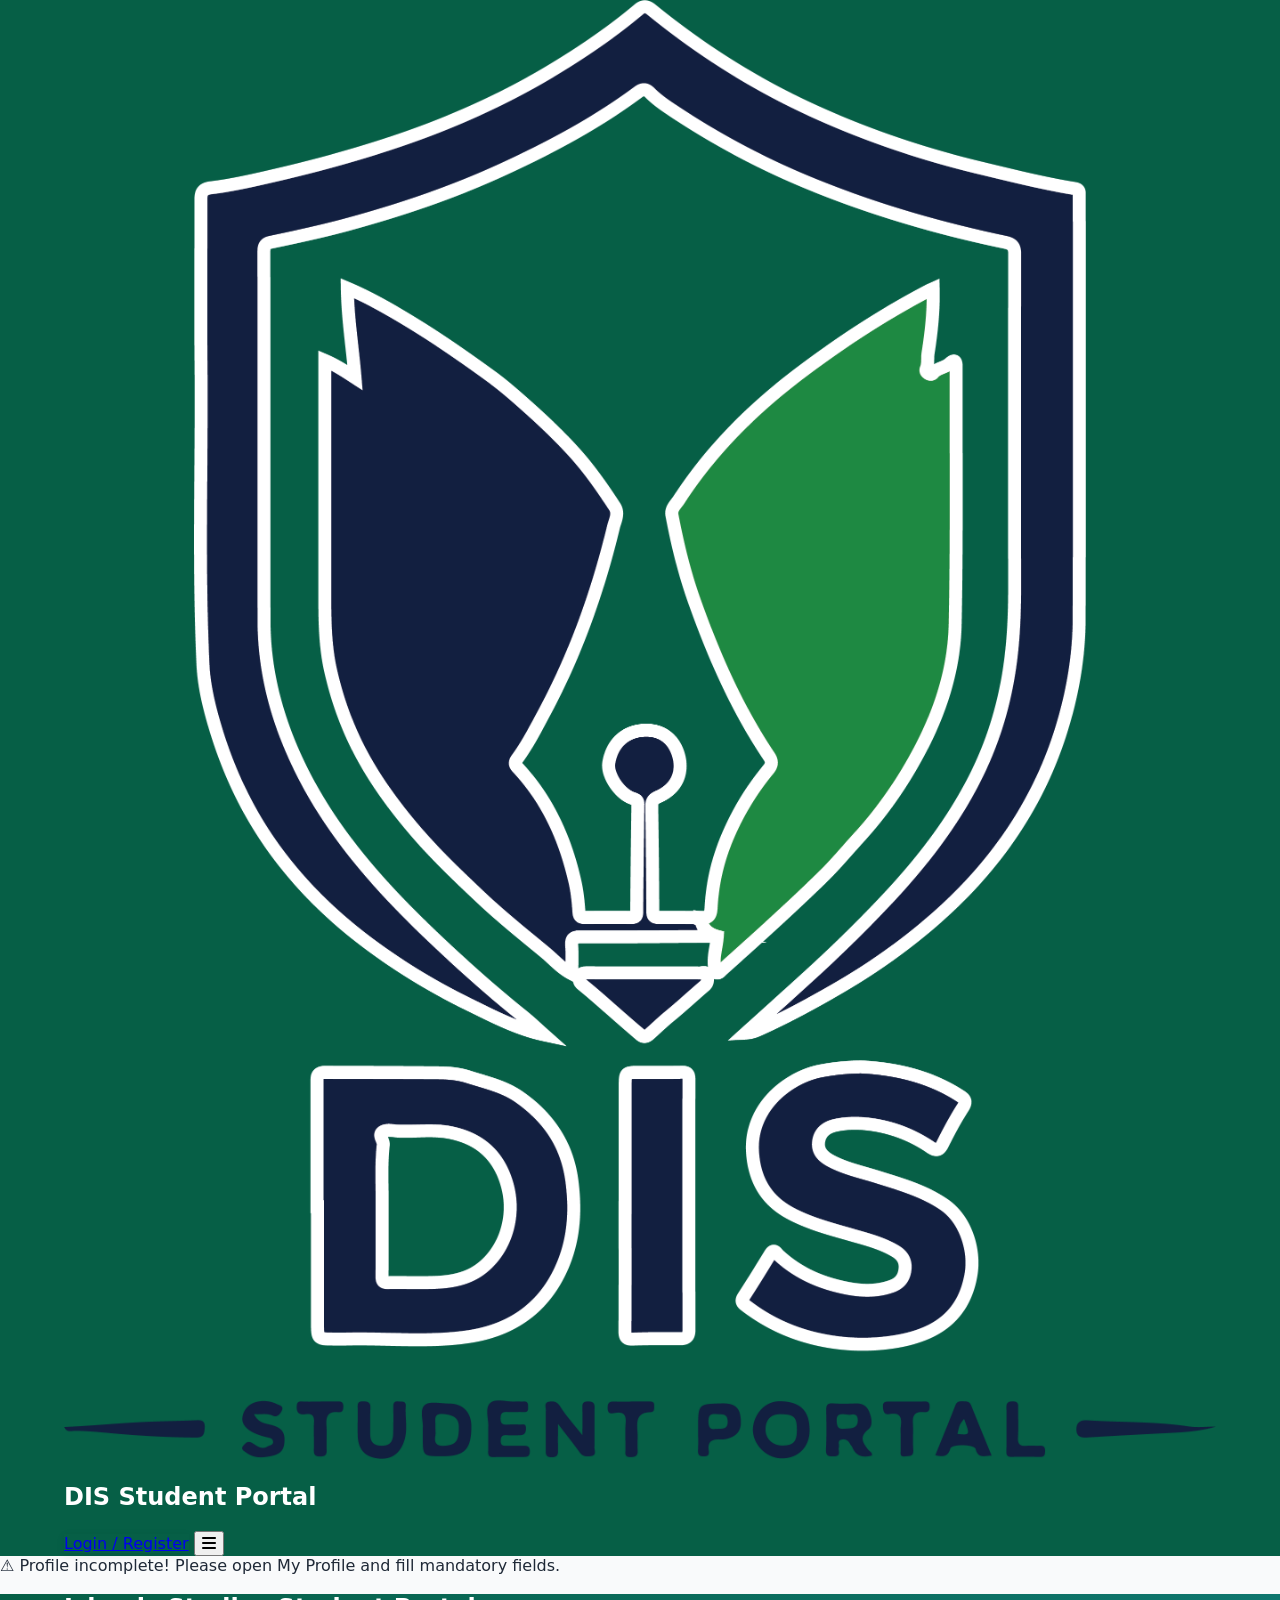
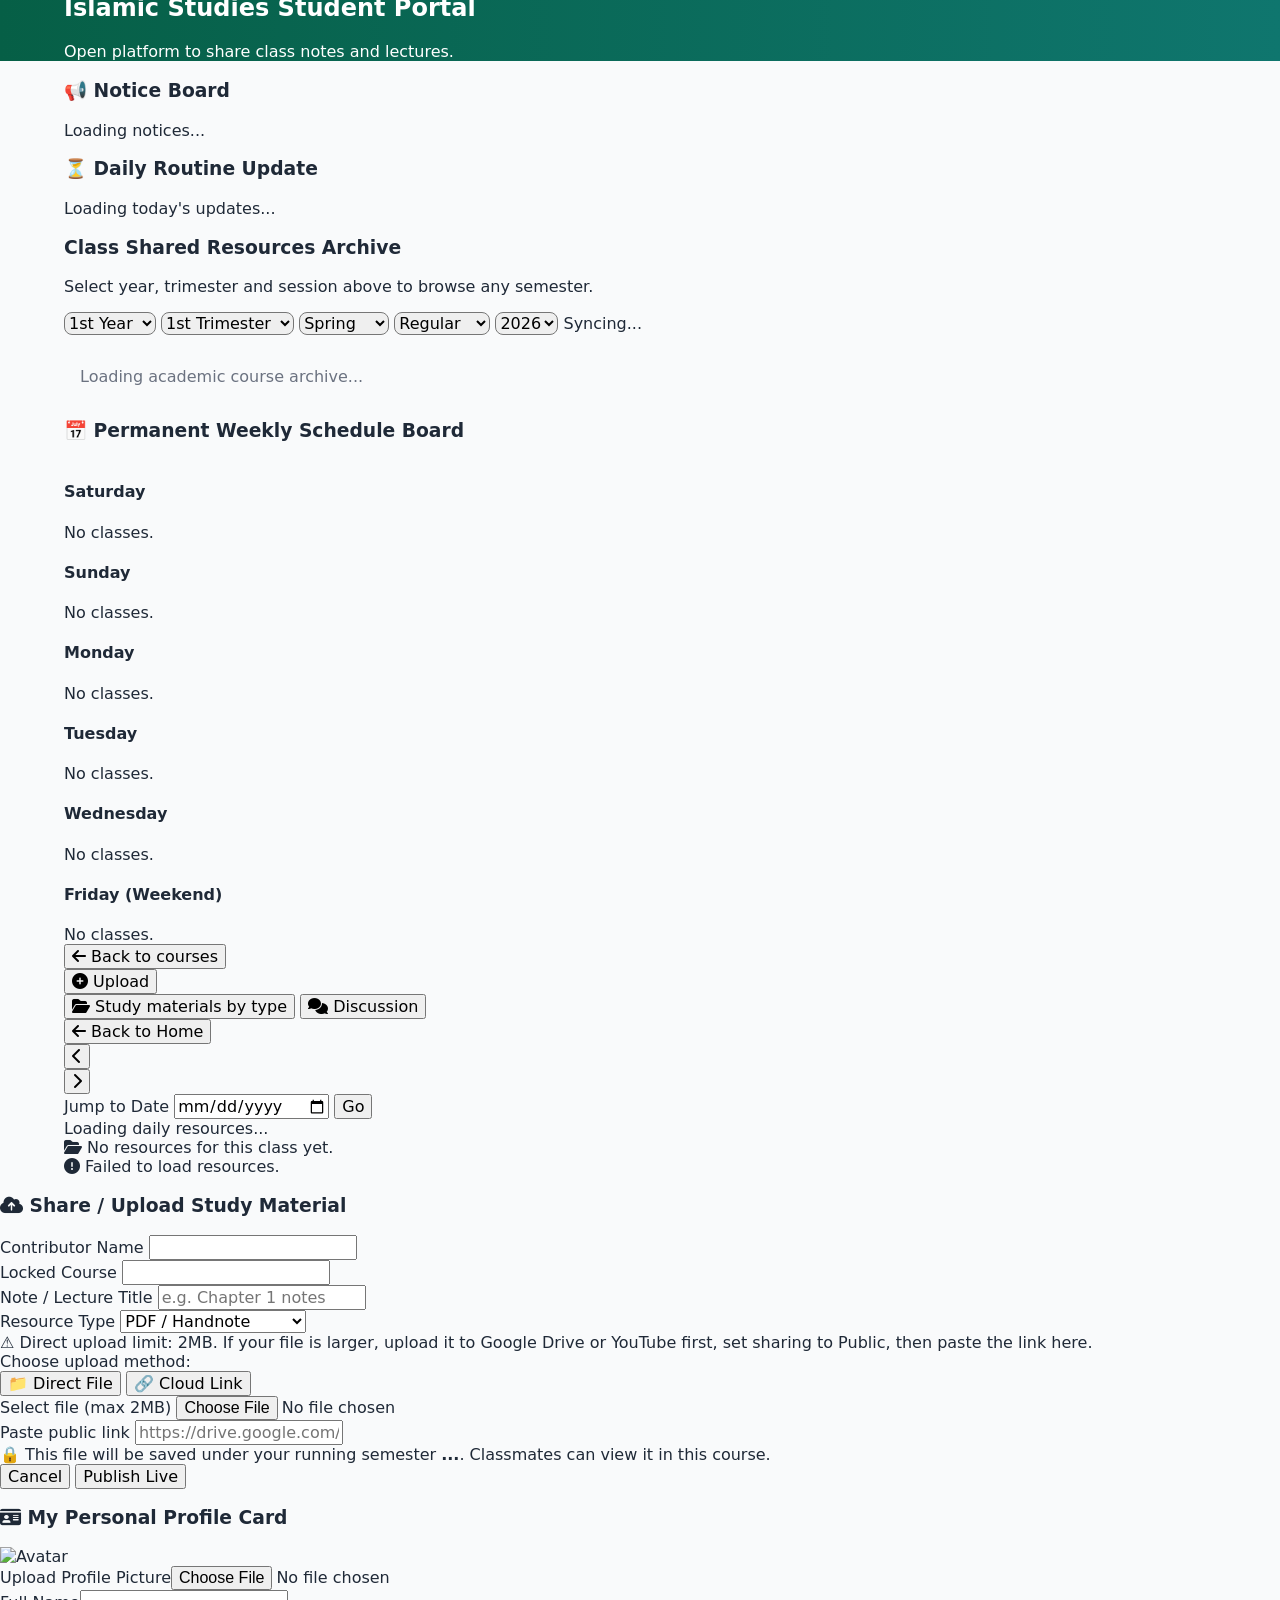
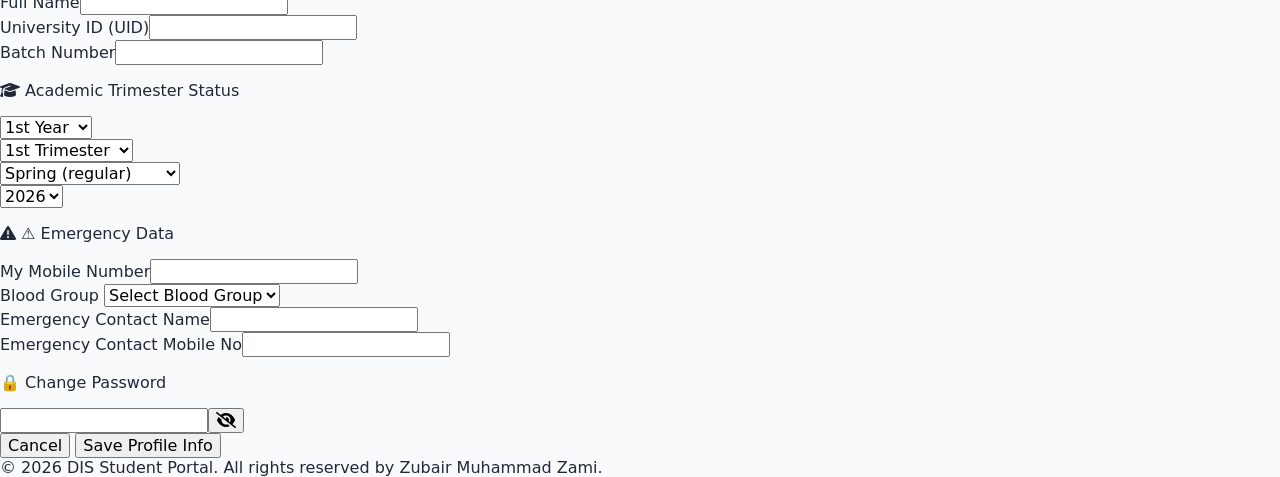
==== commit 560f2b61: "feat: Daily Class Resources — upload/view resources per class date - New dailyResources.js module: o" ====
--- a/index.html
+++ b/index.html
@@ -288,6 +288,69 @@
                     <div id="courseDetailResources" class="space-y-4"></div>
                     <div id="courseDetailForum" class="hidden"></div>
                 </div>
+            </div>
+        </div>
+    </div>
+
+    <!-- Daily Class Resources View -->
+    <div id="dailyResourcesView" class="hidden pb-12 bg-gray-50 min-h-[60vh]">
+        <div class="container mx-auto px-4 pt-5">
+            <!-- Back Button -->
+            <button type="button" id="dailyResourcesBack"
+                class="portal-btn inline-flex items-center gap-2 text-sm font-bold text-emerald-800 hover:text-emerald-600 mb-4 px-2 py-1 rounded-lg hover:bg-emerald-50">
+                <i class="fa-solid fa-arrow-left"></i> <span id="dailyResourcesBackLbl">Back to Home</span>
+            </button>
+
+            <!-- Date Navigation Bar -->
+            <div
+                class="flex flex-wrap items-center justify-between gap-3 mb-5 bg-white rounded-xl shadow-md p-4 border-t-4 border-teal-600">
+                <div class="flex items-center gap-2">
+                    <button type="button" id="dailyResourcesPrevDay"
+                        class="portal-btn inline-flex items-center justify-center w-9 h-9 rounded-full bg-emerald-100 text-emerald-700 hover:bg-emerald-200 text-sm"
+                        title="Previous Day">
+                        <i class="fa-solid fa-chevron-left"></i>
+                    </button>
+                    <div class="text-center min-w-[140px]">
+                        <span id="dailyResourcesDateDisplay" class="text-sm font-bold text-gray-800 block"></span>
+                        <span id="dailyResourcesDayDisplay" class="text-xs text-gray-500"></span>
+                    </div>
+                    <button type="button" id="dailyResourcesNextDay"
+                        class="portal-btn inline-flex items-center justify-center w-9 h-9 rounded-full bg-emerald-100 text-emerald-700 hover:bg-emerald-200 text-sm"
+                        title="Next Day">
+                        <i class="fa-solid fa-chevron-right"></i>
+                    </button>
+                </div>
+                <div class="flex items-center gap-2">
+                    <label for="dailyResourcesJumpDate" class="text-xs font-semibold text-gray-600"
+                        id="dailyResourcesJumpDateLbl">Jump to Date</label>
+                    <input type="date" id="dailyResourcesJumpDate"
+                        class="text-xs p-1.5 border border-gray-300 rounded-lg bg-white text-gray-700 focus:ring-2 focus:ring-emerald-500 focus:border-emerald-500">
+                    <button type="button" id="dailyResourcesJumpBtn"
+                        class="portal-btn text-xs px-3 py-1.5 rounded-lg bg-emerald-600 text-white hover:bg-emerald-700 font-semibold">Go</button>
+                </div>
+            </div>
+
+            <!-- Class Sections (per-slot resource lists) -->
+            <div id="dailyResourcesClassList" class="space-y-5">
+                <!-- Dynamically populated by dailyResources.js -->
+            </div>
+
+            <!-- Loading State -->
+            <div id="dailyResourcesLoading" class="hidden text-center py-10 text-sm text-gray-500">
+                <div class="spinner-border text-emerald-600 mb-3" role="status"></div>
+                <span id="dailyResourcesLoadingLbl">Loading daily resources...</span>
+            </div>
+
+            <!-- Empty State -->
+            <div id="dailyResourcesEmpty" class="hidden text-center py-10 text-sm text-gray-500">
+                <i class="fa-solid fa-folder-open text-3xl mb-2 block text-gray-300"></i>
+                <span id="dailyResourcesEmptyLbl">No resources for this class yet.</span>
+            </div>
+
+            <!-- Error State -->
+            <div id="dailyResourcesError" class="hidden text-center py-10 text-sm text-red-600">
+                <i class="fa-solid fa-circle-exclamation text-3xl mb-2 block"></i>
+                <span id="dailyResourcesErrorLbl">Failed to load resources.</span>
             </div>
         </div>
     </div>
@@ -743,6 +806,7 @@
         } from "./assets/js/portal/upload.js";
         import { renderMyAttendanceSummary } from "./assets/js/portal/attendance.js";
         import { renderForumTab } from "./assets/js/portal/forum.js";
+        import { openDailyResourcesView, closeDailyResourcesView, initDailyResourcesNav } from "./assets/js/portal/dailyResources.js";
 
         function showBootError(msg) {
             var b = document.getElementById("bootErrorBanner");
@@ -808,6 +872,9 @@
 
         initPortalUI();
 
+        // Initialize daily resources view navigation bindings
+        initDailyResourcesNav();
+
         try {
             fillSessionTermSelect(document.getElementById("editProfileTerm"));
             fillArchiveSessionFilters({
@@ -1049,9 +1116,51 @@
             document.getElementById("dailyRoutineList"),
             document.getElementById("noticeList"),
             { Saturday: false, Sunday: false, Monday: false, Tuesday: false, Wednesday: false, Friday: false },
-            window.portalT,
-            escapeHtml
+            function () { return window.portalT; },
+            escapeHtml,
+            function () { return resourcesSnapshot; }
         );
+
+        // ---- Daily Resources badge click handler (delegation on daily routine list) ----
+        document.getElementById("dailyRoutineList").addEventListener("click", function (e) {
+            var badge = e.target.closest("[data-open-daily-resources]");
+            if (!badge) return;
+            var routineDate = badge.getAttribute("data-open-daily-resources");
+            var courseCode = badge.getAttribute("data-course-code") || "";
+            var courseTitle = badge.getAttribute("data-course-title") || "";
+            var courseTeacher = badge.getAttribute("data-course-teacher") || "";
+            var timeSlot = badge.getAttribute("data-time-slot") || "";
+            var routineId = badge.getAttribute("data-routine-id") || "";
+            openDailyResourcesView(routineDate, {
+                courseCode: courseCode,
+                subject: courseTitle,
+                courseTitle: courseTitle,
+                teacherCode: courseTeacher,
+                courseTeacher: courseTeacher,
+                timeSlot: timeSlot,
+                id: routineId,
+                routineId: routineId,
+                routineDate: routineDate,
+            }, {
+                firestore: { db: db, collection: collection, query: query, where: where, orderBy: orderBy, onSnapshot: onSnapshot, getDocs: getDocs, doc: doc, getDoc: getDoc },
+                loggedInUserUID: loggedInUserUID,
+                loggedInUserName: loggedInUserName,
+                t: window.portalT,
+                esc: escapeHtml,
+                renderResourceItemHTML: renderResourceItemHTML,
+                canManageResource: canManageResource,
+                openEditResourceModal: function (resourceId, firestore, latestMappedCourses, loggedInUserName, loggedInUserUID, studentCurrentTrimesterKey, canManageResourceFn, t, switchUploadMethod) {
+                    openEditResourceModal(resourceId, firestore, latestMappedCourses, loggedInUserName, loggedInUserUID, studentCurrentTrimesterKey, canManageResourceFn, t, switchUploadMethod);
+                },
+                deleteResourceById: function (resourceId, firestore, canManageResourceFn, loggedInUserUID, loggedInUserName, t) {
+                    deleteResourceById(resourceId, firestore, canManageResourceFn, loggedInUserUID, loggedInUserName, t);
+                },
+                openResourceFile: function (rData) {
+                    return loadFileStorage().then(function (fs) { return fs.openResourceFile(rData); });
+                },
+                showToast: showToast,
+            });
+        });
 
         // ---- Course detail navigation ----
         document.getElementById("courseDetailBack").addEventListener("click", closeCourseDetail);
@@ -1147,7 +1256,48 @@
 
         // ---- Hash navigation ----
         window.addEventListener("hashchange", function () {
-            if (!window.location.hash.includes("course=")) {
+            var hash = window.location.hash;
+            // Handle daily resources hash
+            if (hash.includes("daily=")) {
+                if (activeDetailCourseIndex !== null) closeCourseDetail();
+                // Parse hash params: #daily=YYYY-MM-DD&code=COURSE_CODE
+                var params = new URLSearchParams(hash.replace("#", ""));
+                var routineDate = params.get("daily") || "";
+                var courseCode = params.get("code") || "";
+                if (routineDate) {
+                    openDailyResourcesView(routineDate, {
+                        courseCode: courseCode,
+                        subject: "",
+                        courseTitle: "",
+                        teacherCode: "",
+                        courseTeacher: "",
+                        timeSlot: "",
+                        id: "",
+                        routineId: "",
+                        routineDate: routineDate,
+                    }, {
+                        firestore: { db: db, collection: collection, query: query, where: where, orderBy: orderBy, onSnapshot: onSnapshot, getDocs: getDocs, doc: doc, getDoc: getDoc },
+                        loggedInUserUID: loggedInUserUID,
+                        loggedInUserName: loggedInUserName,
+                        t: window.portalT,
+                        esc: escapeHtml,
+                        renderResourceItemHTML: renderResourceItemHTML,
+                        canManageResource: canManageResource,
+                        openEditResourceModal: function (resourceId, firestore, latestMappedCourses, loggedInUserName, loggedInUserUID, studentCurrentTrimesterKey, canManageResourceFn, t, switchUploadMethod) {
+                            openEditResourceModal(resourceId, firestore, latestMappedCourses, loggedInUserName, loggedInUserUID, studentCurrentTrimesterKey, canManageResourceFn, t, switchUploadMethod);
+                        },
+                        deleteResourceById: function (resourceId, firestore, canManageResourceFn, loggedInUserUID, loggedInUserName, t) {
+                            deleteResourceById(resourceId, firestore, canManageResourceFn, loggedInUserUID, loggedInUserName, t);
+                        },
+                        openResourceFile: function (rData) {
+                            return loadFileStorage().then(function (fs) { return fs.openResourceFile(rData); });
+                        },
+                        showToast: showToast,
+                    });
+                }
+                return;
+            }
+            if (!hash.includes("course=")) {
                 if (activeDetailCourseIndex !== null) closeCourseDetail();
                 return;
             }
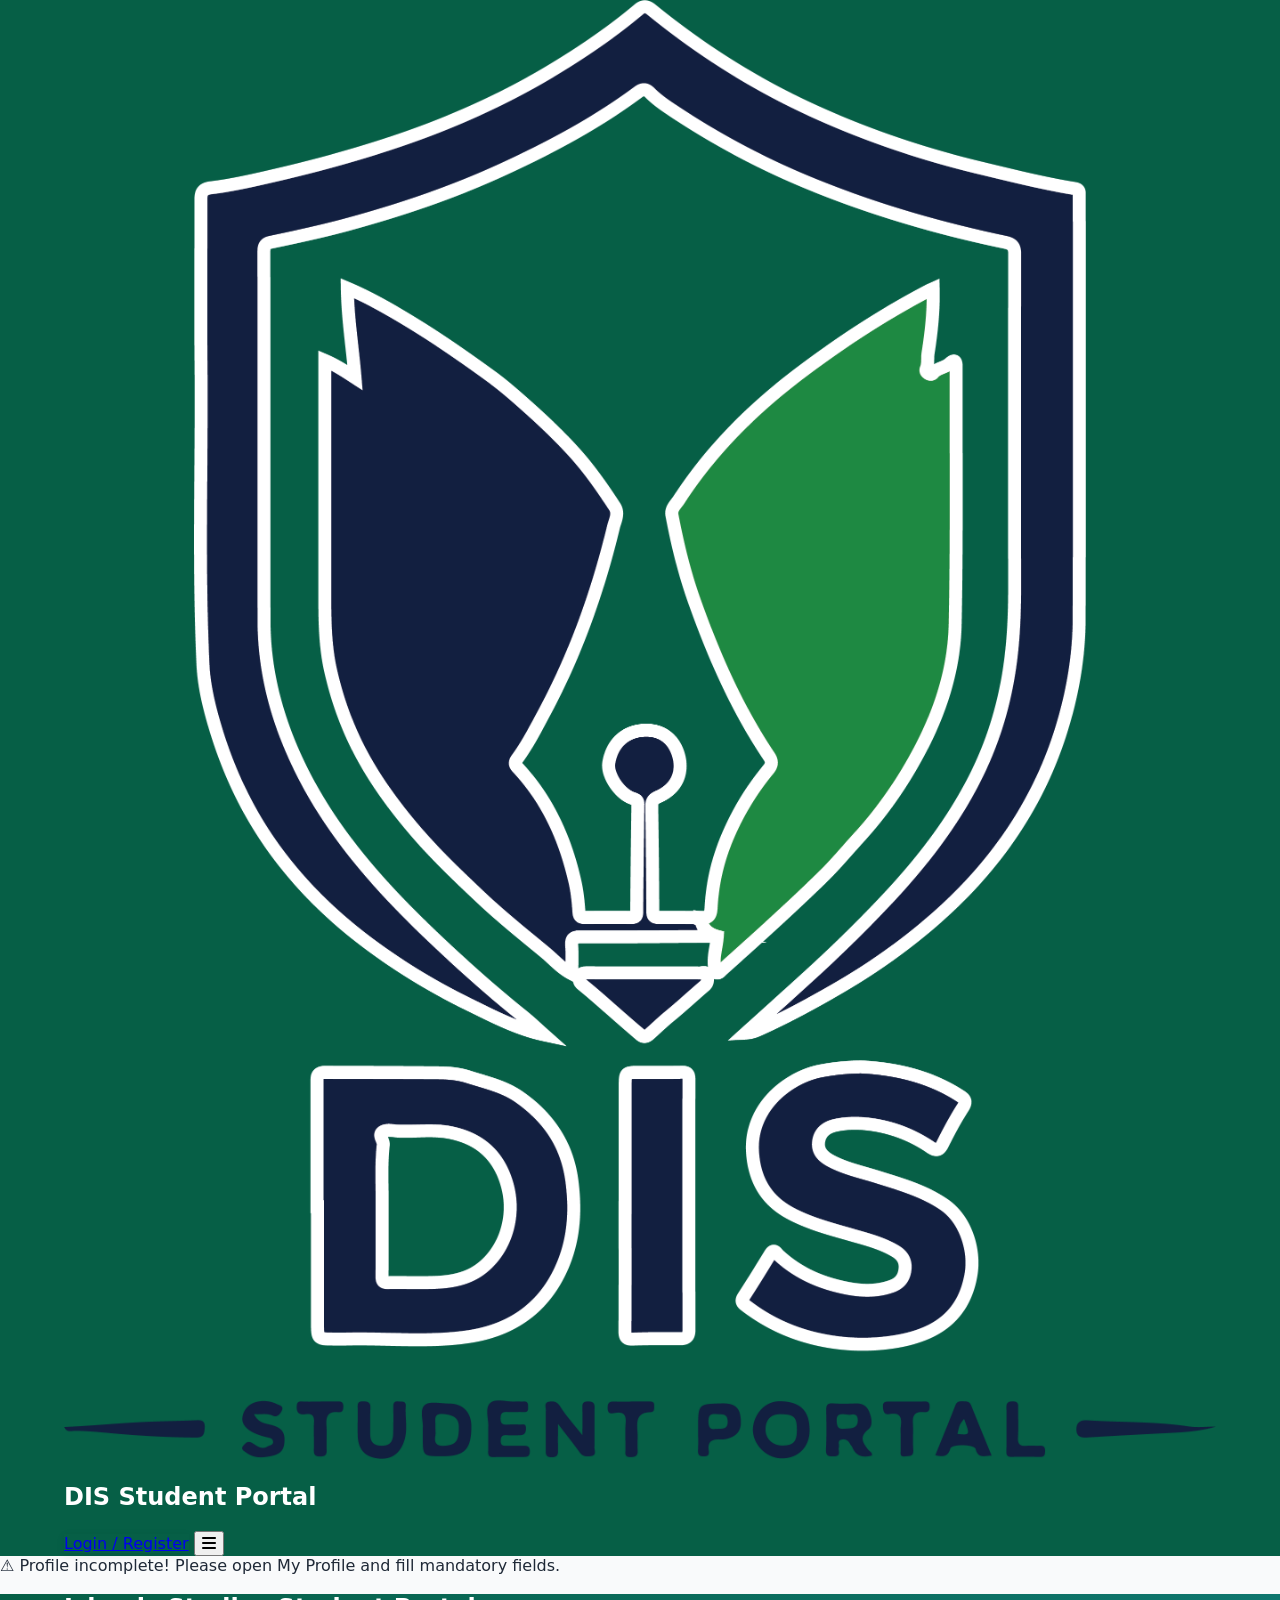
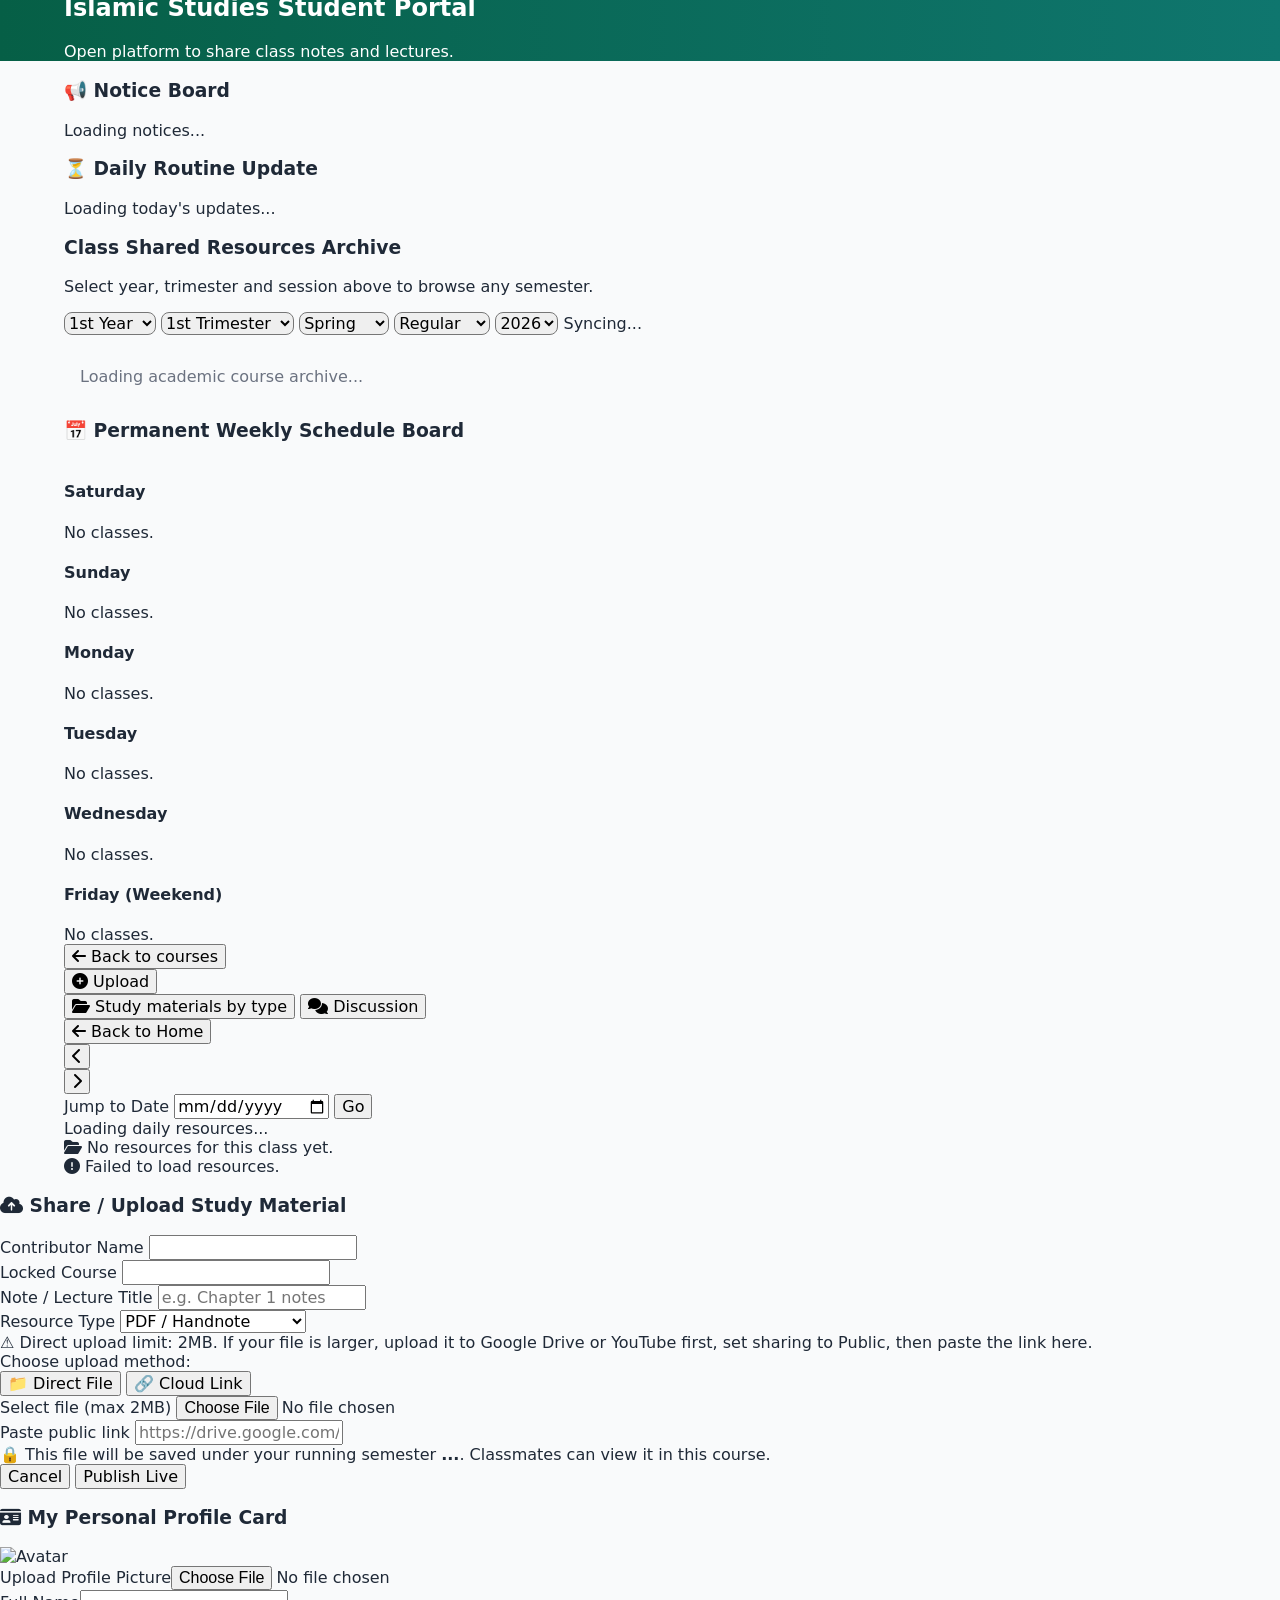
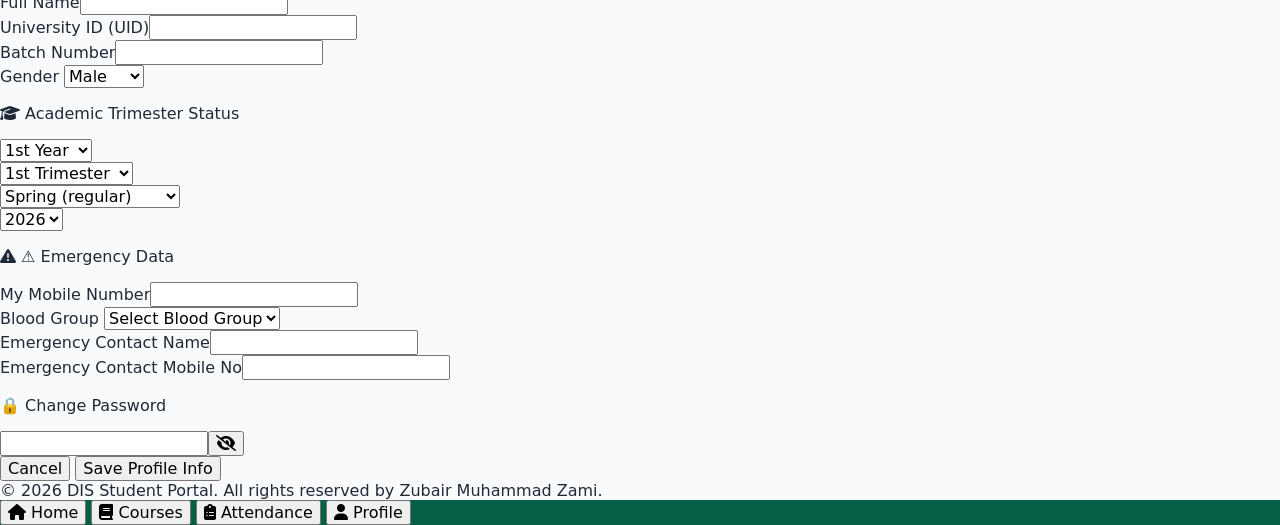
==== commit ab7cbb93: "fix: male/female separation system — ledger ID, attendance filtering, gender field in registration &" ====
--- a/index.html
+++ b/index.html
@@ -3,7 +3,13 @@
 
 <head>
     <meta charset="UTF-8">
-    <meta name="viewport" content="width=device-width, initial-scale=1.0">
+    <meta name="viewport"
+        content="width=device-width, initial-scale=1.0, viewport-fit=cover, maximum-scale=1.0, user-scalable=no">
+    <meta name="apple-mobile-web-app-capable" content="yes">
+    <meta name="apple-mobile-web-app-status-bar-style" content="black-translucent">
+    <meta name="theme-color" content="#065f46">
+    <link rel="manifest" href="/manifest.json">
+    <link rel="apple-touch-icon" href="/assets/img/icon-192.png">
     <!-- Preconnect to critical third-party origins for faster resource loading -->
     <link rel="preconnect" href="https://cdn.tailwindcss.com">
     <link rel="preconnect" href="https://cdnjs.cloudflare.com">
@@ -18,6 +24,7 @@
     <link rel="stylesheet" href="assets/css/portal-ui.css">
     <link rel="stylesheet" href="assets/css/toast.css">
     <link rel="stylesheet" href="assets/css/ui-states.css">
+    <link rel="stylesheet" href="assets/css/mobile-app.css">
     <style>
         /* Tailwind CDN ব্যর্থ হলেও মৌলিক ডিজাইন দৃশ্যমান থাকবে */
         body {
@@ -98,7 +105,7 @@
                 </p>
                 <label id="lblNavLang"
                     class="text-[9px] font-bold text-gray-400 uppercase tracking-wide">Language</label>
-                <select id="langSelector"
+                <select id="langSelector" data-native
                     class="portal-field w-full mt-1 text-xs font-semibold border border-gray-200 rounded-lg p-2.5 text-emerald-900 bg-white outline-none cursor-pointer">
                     <option value="en">English</option>
                     <option value="bn">বাংলা</option>
@@ -116,7 +123,8 @@
         ⚠️ আপনার প্রোফাইলটি অসম্পূর্ণ! অনুগ্রহ করে 'My Profile' বাটনে ক্লিক করে তথ্য সম্পূর্ণ করুন।
     </div>
 
-    <div id="homeMainContent">
+    <div id="homeMainContent" data-pull-refresh="refreshStudentHome">
+        <div id="homeSection"></div>
         <header class="bg-gradient-to-r from-emerald-800 to-teal-700 text-white py-8 text-center shadow-inner">
             <div class="container mx-auto px-4">
                 <h2 id="heroTitle" class="text-2xl md:text-3xl font-extrabold mb-2">Islamic Studies Student Portal</h2>
@@ -141,7 +149,7 @@
             </div>
         </main>
 
-        <section class="container mx-auto px-4 pb-12">
+        <section class="container mx-auto px-4 pb-12" id="coursesSection">
             <div class="portal-card bg-white rounded-xl shadow-md p-6 border-t-4 border-indigo-600">
                 <div
                     class="flex flex-col lg:flex-row justify-between items-start lg:items-center mb-6 pb-4 border-b border-gray-200 gap-4">
@@ -153,33 +161,33 @@
                     </div>
 
                     <div class="flex flex-wrap items-center gap-2 w-full lg:w-auto text-xs font-semibold">
-                        <select id="filterYear"
+                        <select id="filterYear" data-native
                             class="bg-gray-50 border border-gray-300 text-emerald-800 p-2 rounded-lg outline-none">
                             <option value="1st Year">1st Year</option>
                             <option value="2nd Year">2nd Year</option>
                             <option value="3rd Year">3rd Year</option>
                             <option value="4th Year">4th Year</option>
                         </select>
-                        <select id="filterTermNum"
+                        <select id="filterTermNum" data-native
                             class="bg-gray-50 border border-gray-300 text-emerald-800 p-2 rounded-lg outline-none">
                             <option value="1st Trimester">1st Trimester</option>
                             <option value="2nd Trimester">2nd Trimester</option>
                             <option value="3rd Trimester">3rd Trimester</option>
                         </select>
-                        <select id="filterSeason"
+                        <select id="filterSeason" data-native
                             class="bg-gray-50 border border-gray-300 text-emerald-800 p-2 rounded-lg outline-none"
                             title="Session">
                             <option value="Spring">Spring</option>
                             <option value="Summer">Summer</option>
                             <option value="Fall">Fall</option>
                         </select>
-                        <select id="filterProgram"
+                        <select id="filterProgram" data-native
                             class="bg-gray-50 border border-gray-300 text-emerald-800 p-2 rounded-lg outline-none"
                             title="Regular / Weekend">
                             <option value="regular">Regular</option>
                             <option value="weekend">Weekend</option>
                         </select>
-                        <select id="filterSessionYear"
+                        <select id="filterSessionYear" data-native
                             class="bg-gray-50 border border-gray-300 text-emerald-800 p-2 rounded-lg outline-none"
                             title="Calendar year">
                             <option value="2026">2026</option>
@@ -200,6 +208,7 @@
         </section>
 
         <section class="container mx-auto px-4 pb-6" id="attendanceSummarySection">
+            <div id="attendanceSection"></div>
             <div id="attendanceSummaryContainer"></div>
         </section>
 
@@ -379,7 +388,7 @@
                 </div>
                 <div>
                     <label id="sm_type" class="block font-semibold text-gray-600 mb-1">Resource Type</label>
-                    <select id="shareType" required class="w-full p-2 border rounded bg-white">
+                    <select id="shareType" required data-native class="w-full p-2 border rounded bg-white">
                         <option value="PDF/Handnote">PDF / Handnote</option>
                         <option value="Video Lecture">Video / YouTube Link</option>
                         <option value="Audio/Voice">Audio / Voice Clip</option>
@@ -462,13 +471,20 @@
                     <div><label id="m_batch" class="block font-semibold text-gray-600 mb-0.5">Batch Number</label><input
                             type="text" id="editProfileBatch" required class="w-full p-2 border rounded text-gray-700">
                     </div>
+                    <div><label id="m_gender" class="block font-semibold text-gray-600 mb-0.5">Gender</label>
+                        <select id="editProfileGender" data-native
+                            class="w-full p-2 border rounded bg-white text-gray-700">
+                            <option value="Male">Male</option>
+                            <option value="Female">Female</option>
+                        </select>
+                    </div>
                 </div>
                 <div class="bg-slate-100 p-3 rounded-xl border space-y-2">
                     <p id="m_academic_title" class="font-bold text-slate-700 text-[11px]"><i
                             class="fa-solid fa-graduation-cap mr-1"></i> Academic Session Status</p>
                     <div class="grid grid-cols-2 gap-2">
                         <div>
-                            <select id="editProfileYear" required
+                            <select id="editProfileYear" required data-native
                                 class="w-full p-1.5 border rounded bg-white text-gray-700">
                                 <option value="1st Year">1st Year</option>
                                 <option value="2nd Year">2nd Year</option>
@@ -477,7 +493,7 @@
                             </select>
                         </div>
                         <div>
-                            <select id="editProfileTermNum" required
+                            <select id="editProfileTermNum" required data-native
                                 class="w-full p-1.5 border rounded bg-white text-gray-700">
                                 <option value="1st Trimester">1st Trimester</option>
                                 <option value="2nd Trimester">2nd Trimester</option>
@@ -485,7 +501,7 @@
                             </select>
                         </div>
                         <div>
-                            <select id="editProfileTerm" required
+                            <select id="editProfileTerm" required data-native
                                 class="w-full p-1.5 border rounded bg-white text-gray-700">
                                 <option value="Spring (regular)">Spring (regular)</option>
                                 <option value="Summer (regular)">Summer (regular)</option>
@@ -496,7 +512,7 @@
                             </select>
                         </div>
                         <div>
-                            <select id="editProfileSessionYear" required
+                            <select id="editProfileSessionYear" required data-native
                                 class="w-full p-1.5 border rounded bg-white text-gray-700">
                                 <option value="2026">2026</option>
                                 <option value="2027">2027</option>
@@ -514,7 +530,7 @@
                             class="w-full p-2 border border-gray-300 rounded"></div>
                     <div>
                         <label id="lblBloodGroup" class="block font-semibold text-gray-700 mb-0.5">Blood Group</label>
-                        <select id="editProfileBlood" required
+                        <select id="editProfileBlood" required data-native
                             class="w-full p-2 border border-gray-300 rounded bg-white">
                             <option value="">Select Blood Group</option>
                             <option value="A+">A+</option>
@@ -698,6 +714,7 @@
             document.getElementById('m_phone').innerText = t.m_phone; document.getElementById('m_emg_name').innerText = t.m_emg_name;
             document.getElementById('m_emg_phone').innerText = t.m_emg_phone; document.getElementById('m_pass_title').innerHTML = '<i class="fa-solid fa-lock mr-1"></i> ' + t.m_pass_title;
             document.getElementById('btnCancelProfile').innerText = t.btnCancelProfile; document.getElementById('btnSaveProfileText').innerText = t.btnSaveProfileText;
+            var m_gender = document.getElementById('m_gender'); if (m_gender) m_gender.innerText = t.m_gender;
 
             document.getElementById('sm_title').innerHTML = '<i class="fa-solid fa-cloud-arrow-up mr-2"></i> ' + t.sm_title;
             document.getElementById('sm_name').innerText = t.sm_name;
@@ -771,6 +788,8 @@
 
     <!-- ========== MODULE ORCHESTRATION SCRIPT ========== -->
     <script type="module">
+        import "./assets/js/i18n.js";
+        import "./assets/js/mobile-app.js";
         import { showToast } from "./assets/js/toast.js";
         import { validateForm, clearAllErrors } from "./assets/js/form-validation.js";
         import { renderLoadingState, renderEmptyState, renderErrorState, clearUIState, skeletonCards } from "./assets/js/ui-states.js";
@@ -790,6 +809,7 @@
             getCombinedTrimesterKey,
             countResourcesForCourse,
             getResourcesForCourse,
+            getAvailableDatesForCourse,
             canUploadInCurrentView,
             renderCourseGrid,
             renderCourseDetail,
@@ -804,7 +824,7 @@
             handleResourceSubmit,
             refreshShareModalLabels,
         } from "./assets/js/portal/upload.js";
-        import { renderMyAttendanceSummary } from "./assets/js/portal/attendance.js";
+        import { renderMyAttendanceDetail } from "./assets/js/portal/attendance.js";
         import { renderForumTab } from "./assets/js/portal/forum.js";
         import { openDailyResourcesView, closeDailyResourcesView, initDailyResourcesNav } from "./assets/js/portal/dailyResources.js";
 
@@ -1003,6 +1023,7 @@
             var canUpload = canUploadInCurrentView(loggedInUserUID, studentCurrentTrimesterKey, getTrimesterKeyFromFilters, normalizeTrimesterKey);
             var viewKey = getTrimesterKeyFromFilters();
             var lang = window.getPortalLang();
+            var availableDates = getAvailableDatesForCourse(course, resourcesSnapshot);
             renderCourseDetail(
                 course,
                 document.getElementById("courseDetailMeta"),
@@ -1025,7 +1046,8 @@
                 loggedInUserUID,
                 loggedInUserName,
                 { db: db, collection: collection, addDoc: addDoc, onSnapshot: onSnapshot, query: query, orderBy: orderBy, where: where, serverTimestamp: serverTimestamp, deleteDoc: deleteDoc, doc: doc, updateDoc: updateDoc, getDocs: getDocs, increment: increment },
-                showToast
+                showToast,
+                availableDates
             );
             forumUnsubscribe = forumResult;
             _switchCourseDetailTab(activeCourseDetailTab);
@@ -1117,50 +1139,8 @@
             document.getElementById("noticeList"),
             { Saturday: false, Sunday: false, Monday: false, Tuesday: false, Wednesday: false, Friday: false },
             function () { return window.portalT; },
-            escapeHtml,
-            function () { return resourcesSnapshot; }
+            escapeHtml
         );
-
-        // ---- Daily Resources badge click handler (delegation on daily routine list) ----
-        document.getElementById("dailyRoutineList").addEventListener("click", function (e) {
-            var badge = e.target.closest("[data-open-daily-resources]");
-            if (!badge) return;
-            var routineDate = badge.getAttribute("data-open-daily-resources");
-            var courseCode = badge.getAttribute("data-course-code") || "";
-            var courseTitle = badge.getAttribute("data-course-title") || "";
-            var courseTeacher = badge.getAttribute("data-course-teacher") || "";
-            var timeSlot = badge.getAttribute("data-time-slot") || "";
-            var routineId = badge.getAttribute("data-routine-id") || "";
-            openDailyResourcesView(routineDate, {
-                courseCode: courseCode,
-                subject: courseTitle,
-                courseTitle: courseTitle,
-                teacherCode: courseTeacher,
-                courseTeacher: courseTeacher,
-                timeSlot: timeSlot,
-                id: routineId,
-                routineId: routineId,
-                routineDate: routineDate,
-            }, {
-                firestore: { db: db, collection: collection, query: query, where: where, orderBy: orderBy, onSnapshot: onSnapshot, getDocs: getDocs, doc: doc, getDoc: getDoc },
-                loggedInUserUID: loggedInUserUID,
-                loggedInUserName: loggedInUserName,
-                t: window.portalT,
-                esc: escapeHtml,
-                renderResourceItemHTML: renderResourceItemHTML,
-                canManageResource: canManageResource,
-                openEditResourceModal: function (resourceId, firestore, latestMappedCourses, loggedInUserName, loggedInUserUID, studentCurrentTrimesterKey, canManageResourceFn, t, switchUploadMethod) {
-                    openEditResourceModal(resourceId, firestore, latestMappedCourses, loggedInUserName, loggedInUserUID, studentCurrentTrimesterKey, canManageResourceFn, t, switchUploadMethod);
-                },
-                deleteResourceById: function (resourceId, firestore, canManageResourceFn, loggedInUserUID, loggedInUserName, t) {
-                    deleteResourceById(resourceId, firestore, canManageResourceFn, loggedInUserUID, loggedInUserName, t);
-                },
-                openResourceFile: function (rData) {
-                    return loadFileStorage().then(function (fs) { return fs.openResourceFile(rData); });
-                },
-                showToast: showToast,
-            });
-        });
 
         // ---- Course detail navigation ----
         document.getElementById("courseDetailBack").addEventListener("click", closeCourseDetail);
@@ -1179,6 +1159,48 @@
             }
         });
 
+        // ---- Date filter change handlers (delegation) ----
+        document.getElementById("courseDetailView").addEventListener("change", function (e) {
+            // Resources date filter
+            if (e.target && e.target.id === "courseDetailDateFilter") {
+                var resourcesEl = document.getElementById("courseDetailResources");
+                resourcesEl.dataset.dateFilter = e.target.value;
+                // Re-render the course detail
+                if (activeDetailCourseIndex !== null && latestMappedCourses[activeDetailCourseIndex]) {
+                    _renderCourseDetail(latestMappedCourses[activeDetailCourseIndex]);
+                }
+                // Set daily upload context if a specific date is selected
+                if (e.target.value !== "all" && activeDetailCourseIndex !== null) {
+                    var course = latestMappedCourses[activeDetailCourseIndex];
+                    if (course) {
+                        window._dailyUploadContext = {
+                            routineDate: e.target.value,
+                            courseCode: course.code,
+                            courseTitle: course.title,
+                            courseTeacher: course.teacher,
+                            subject: course.title,
+                            teacherCode: course.teacher,
+                            timeSlot: "",
+                            id: "",
+                            routineId: "",
+                        };
+                    }
+                } else {
+                    window._dailyUploadContext = null;
+                }
+            }
+            // Forum date filter
+            if (e.target && e.target.id === "forumDateFilter") {
+                var threadListEl = document.getElementById("forumThreadList");
+                if (threadListEl) {
+                    threadListEl.dataset.forumDateFilter = e.target.value;
+                }
+                if (forumUnsubscribe && forumUnsubscribe.refreshThreadList) {
+                    forumUnsubscribe.refreshThreadList();
+                }
+            }
+        });
+
         // ---- Resource grid click delegation ----
         document.getElementById("courseDetailResources").addEventListener("click", function (e) {
             handleResourceGridClick(e, {
@@ -1191,11 +1213,11 @@
                         window.portalT, window.switchUploadMethod
                     );
                 },
-                getDoc: getDoc, doc: doc, db: db,
+                getDoc: getDoc, doc: doc, db: db, deleteDoc: deleteDoc,
                 openEditResourceModalFn: function (resourceId) {
                     openEditResourceModal(
                         resourceId,
-                        { getDoc: getDoc, doc: doc, db: db },
+                        { getDoc: getDoc, doc: doc, db: db, deleteDoc: deleteDoc },
                         latestMappedCourses,
                         loggedInUserName,
                         loggedInUserUID,
@@ -1208,7 +1230,7 @@
                 deleteResourceByIdFn: function (resourceId) {
                     deleteResourceById(
                         resourceId,
-                        { getDoc: getDoc, doc: doc, db: db },
+                        { getDoc: getDoc, doc: doc, db: db, deleteDoc: deleteDoc },
                         function (rData) { return canManageResource(rData, loggedInUserUID, loggedInUserName); },
                         loggedInUserUID, loggedInUserName, window.portalT
                     );
@@ -1228,11 +1250,11 @@
                         window.portalT, window.switchUploadMethod
                     );
                 },
-                getDoc: getDoc, doc: doc, db: db,
+                getDoc: getDoc, doc: doc, db: db, deleteDoc: deleteDoc,
                 openEditResourceModalFn: function (resourceId) {
                     openEditResourceModal(
                         resourceId,
-                        { getDoc: getDoc, doc: doc, db: db },
+                        { getDoc: getDoc, doc: doc, db: db, deleteDoc: deleteDoc },
                         latestMappedCourses,
                         loggedInUserName,
                         loggedInUserUID,
@@ -1245,7 +1267,7 @@
                 deleteResourceByIdFn: function (resourceId) {
                     deleteResourceById(
                         resourceId,
-                        { getDoc: getDoc, doc: doc, db: db },
+                        { getDoc: getDoc, doc: doc, db: db, deleteDoc: deleteDoc },
                         function (rData) { return canManageResource(rData, loggedInUserUID, loggedInUserName); },
                         loggedInUserUID, loggedInUserName, window.portalT
                     );
@@ -1276,7 +1298,7 @@
                         routineId: "",
                         routineDate: routineDate,
                     }, {
-                        firestore: { db: db, collection: collection, query: query, where: where, orderBy: orderBy, onSnapshot: onSnapshot, getDocs: getDocs, doc: doc, getDoc: getDoc },
+                        firestore: { db: db, collection: collection, query: query, where: where, orderBy: orderBy, onSnapshot: onSnapshot, getDocs: getDocs, doc: doc, getDoc: getDoc, deleteDoc: deleteDoc },
                         loggedInUserUID: loggedInUserUID,
                         loggedInUserName: loggedInUserName,
                         t: window.portalT,
@@ -1402,6 +1424,7 @@
                     document.getElementById("editProfileName").value = uData.name || "";
                     document.getElementById("editProfileUID").value = uData.universityUID || "";
                     document.getElementById("editProfileBatch").value = uData.batchNumber || "";
+                    document.getElementById("editProfileGender").value = uData.gender || "Male";
                     document.getElementById("editProfilePhone").value = uData.phone || "";
                     document.getElementById("editProfileBlood").value = uData.bloodGroup || "";
                     document.getElementById("editProfileEmergencyName").value = uData.emergencyName || "";
@@ -1440,40 +1463,59 @@
                 await updateFiltersAndListen();
                 _renderCourseGrid();
 
-                // ---- Attendance listener ----
+                // ---- Attendance listener (denormalized — no session enrichment needed) ----
                 renderLoadingState(document.getElementById("attendanceSummaryContainer"), window.portalT("loadingCourses"));
                 var attendanceUnsubscribe = onSnapshot(
                     query(collection(db, "attendance_records"), where("studentUID", "==", loggedInUserUID)),
-                    async function (recordsSnapshot) {
-                        var rawRecords = [];
-                        var sessionIds = new Set();
+                    function (recordsSnapshot) {
+                        var records = [];
                         recordsSnapshot.forEach(function (docSnap) {
                             var d = docSnap.data();
-                            rawRecords.push(d);
-                            if (d.sessionId) sessionIds.add(d.sessionId);
-                        });
-                        var sessionMap = new Map();
-                        var sessionPromises = [...sessionIds].map(async function (sid) {
-                            var snap = await getDoc(doc(db, "attendance_sessions", sid));
-                            if (snap.exists()) sessionMap.set(sid, snap.data());
-                        });
-                        await Promise.all(sessionPromises);
-                        var records = rawRecords.map(function (r) {
-                            var session = sessionMap.get(r.sessionId) || {};
-                            return {
-                                status: r.status,
-                                courseCode: r.courseCode || session.courseCode || "",
-                                courseTitle: r.courseTitle || session.courseTitle || "",
-                                date: r.date || session.date || "",
-                                sessionId: r.sessionId || "",
-                                markedAt: r.markedAt || "",
-                            };
+                            records.push({
+                                status: d.status,
+                                courseCode: d.courseCode || "",
+                                courseTitle: d.courseTitle || "",
+                                routineDate: d.routineDate || "",
+                                routineId: d.routineId || "",
+                                markedAt: d.markedAt || "",
+                            });
                         });
                         document.getElementById("attendanceSummaryContainer").innerHTML =
-                            renderMyAttendanceSummary(records, window.portalT);
+                            renderMyAttendanceDetail(records, window.portalT);
+
+                        // Wire expand/collapse toggles for per-course detail rows
+                        var container = document.getElementById("attendanceSummaryContainer");
+                        container.querySelectorAll(".att-detail-main-row").forEach(function (row) {
+                            row.addEventListener("click", function () {
+                                var code = this.getAttribute("data-course-code");
+                                var subRow = container.querySelector('.att-detail-sub-row[data-course-code="' + CSS.escape(code) + '"]');
+                                var btn = this.querySelector(".att-detail-expand-btn");
+                                if (subRow) {
+                                    subRow.classList.toggle("hidden");
+                                    if (btn) {
+                                        btn.style.transform = subRow.classList.contains("hidden") ? "rotate(0deg)" : "rotate(90deg)";
+                                    }
+                                }
+                            });
+                        });
                     }
                 );
 
+                // ---- Bottom tab navigation handler (app mode) ----
+                window.addEventListener("appTabChange", function (e) {
+                    var tab = e.detail.tab;
+                    if (tab === "home") {
+                        document.getElementById("homeMainContent").scrollIntoView({ behavior: "smooth", block: "start" });
+                    } else if (tab === "profile") {
+                        var btn = document.getElementById("openProfileEditBtn");
+                        if (btn) btn.click();
+                    }
+                });
+
+                // ---- Pull-to-refresh handler (app mode) ----
+                window.refreshStudentHome = function () {
+                    return updateFiltersAndListen();
+                };
 
             } catch (authErr) {
                 console.error(authErr);
@@ -1540,6 +1582,7 @@
                     name: document.getElementById('editProfileName').value.trim(),
                     universityUID: document.getElementById('editProfileUID').value.trim(),
                     batchNumber: document.getElementById('editProfileBatch').value.trim(),
+                    gender: document.getElementById('editProfileGender').value,
                     profileYear: document.getElementById('editProfileYear').value,
                     profileTermNum: document.getElementById('editProfileTermNum').value,
                     profileTerm: document.getElementById('editProfileTerm').value,
@@ -1575,6 +1618,26 @@
     </script>
     <footer class="text-center py-6 text-xs text-gray-400 border-t border-gray-200 mt-8">© 2026 DIS Student Portal. All
         rights reserved by Zubair Muhammad Zami.</footer>
+
+    <!-- Bottom Tab Navigation (app-mode only) -->
+    <nav id="appBottomNav" class="app-bottom-nav hidden">
+        <button type="button" class="app-tab-item active" data-tab="home">
+            <i class="fa-solid fa-house"></i>
+            <span>Home</span>
+        </button>
+        <button type="button" class="app-tab-item" data-tab="courses">
+            <i class="fa-solid fa-book"></i>
+            <span>Courses</span>
+        </button>
+        <button type="button" class="app-tab-item" data-tab="attendance">
+            <i class="fa-solid fa-clipboard-list"></i>
+            <span>Attendance</span>
+        </button>
+        <button type="button" class="app-tab-item" data-tab="profile">
+            <i class="fa-solid fa-user"></i>
+            <span>Profile</span>
+        </button>
+    </nav>
 </body>
 
 </html>
